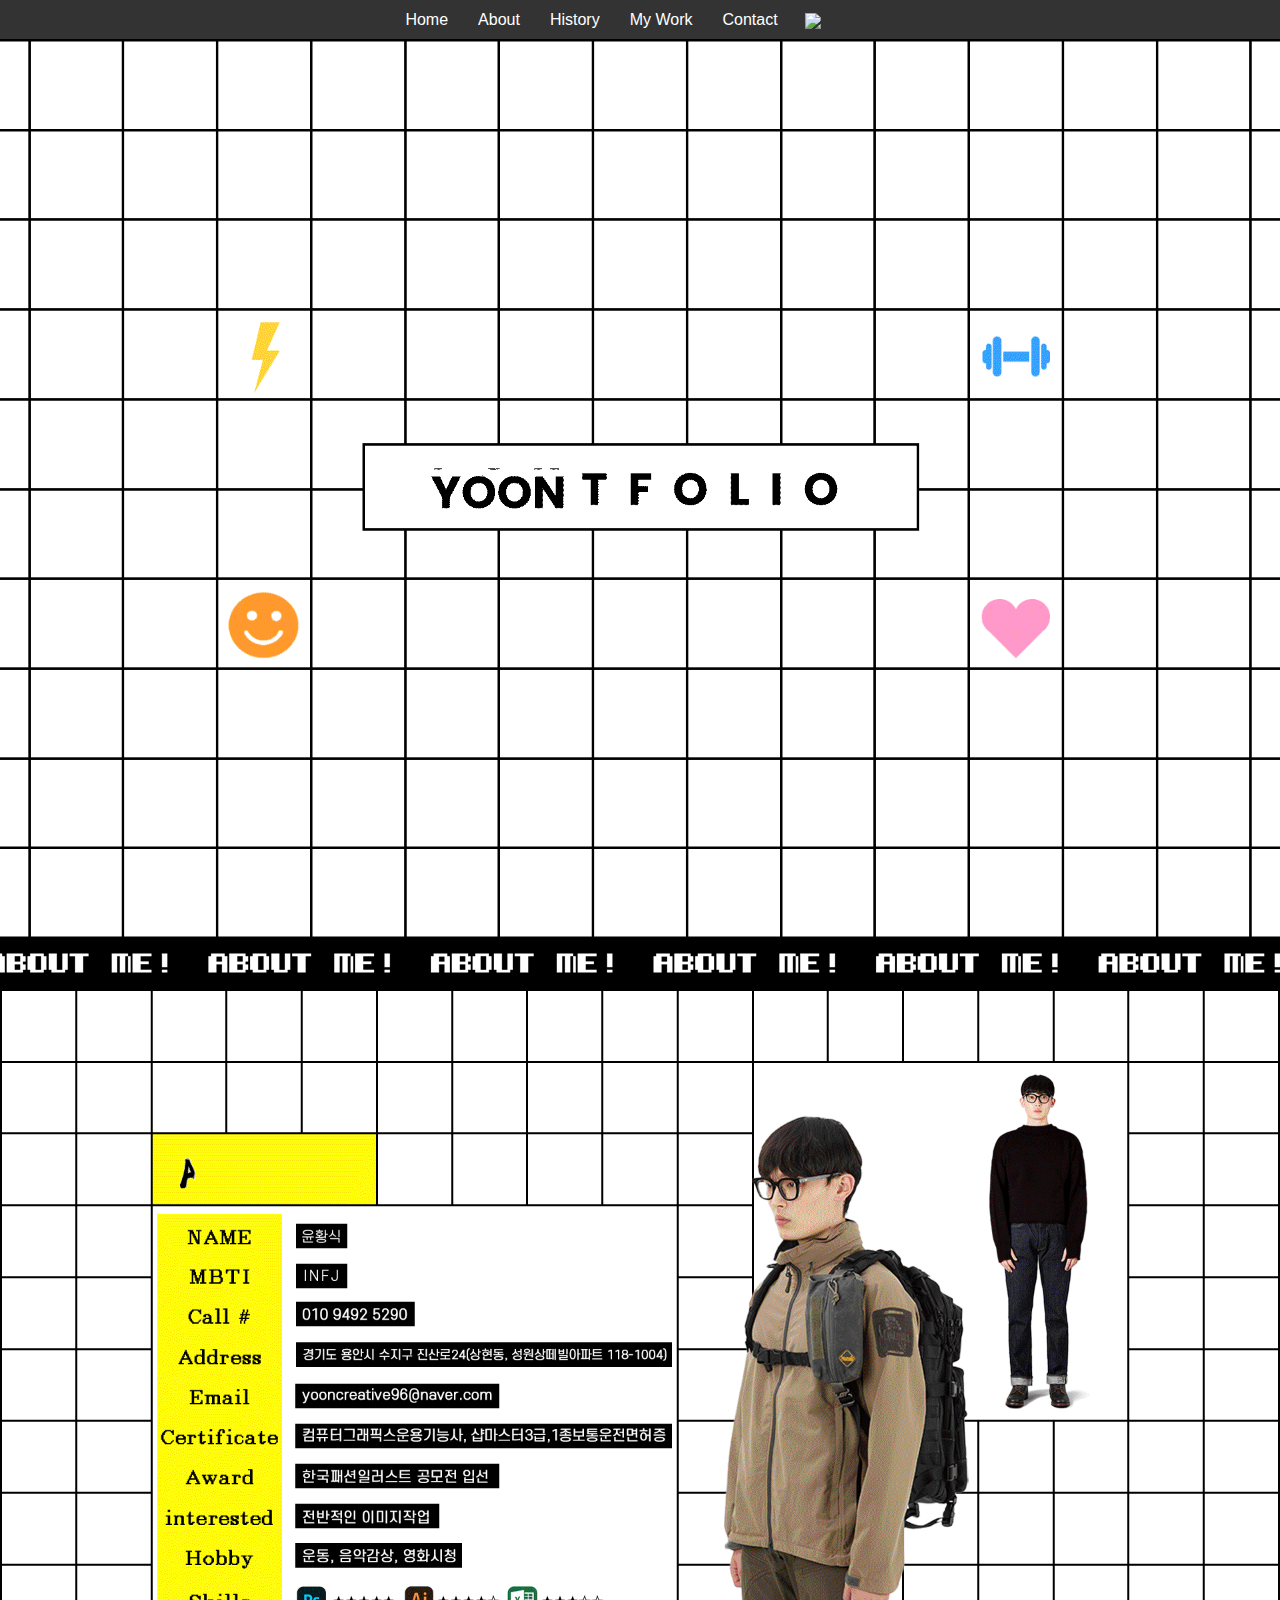
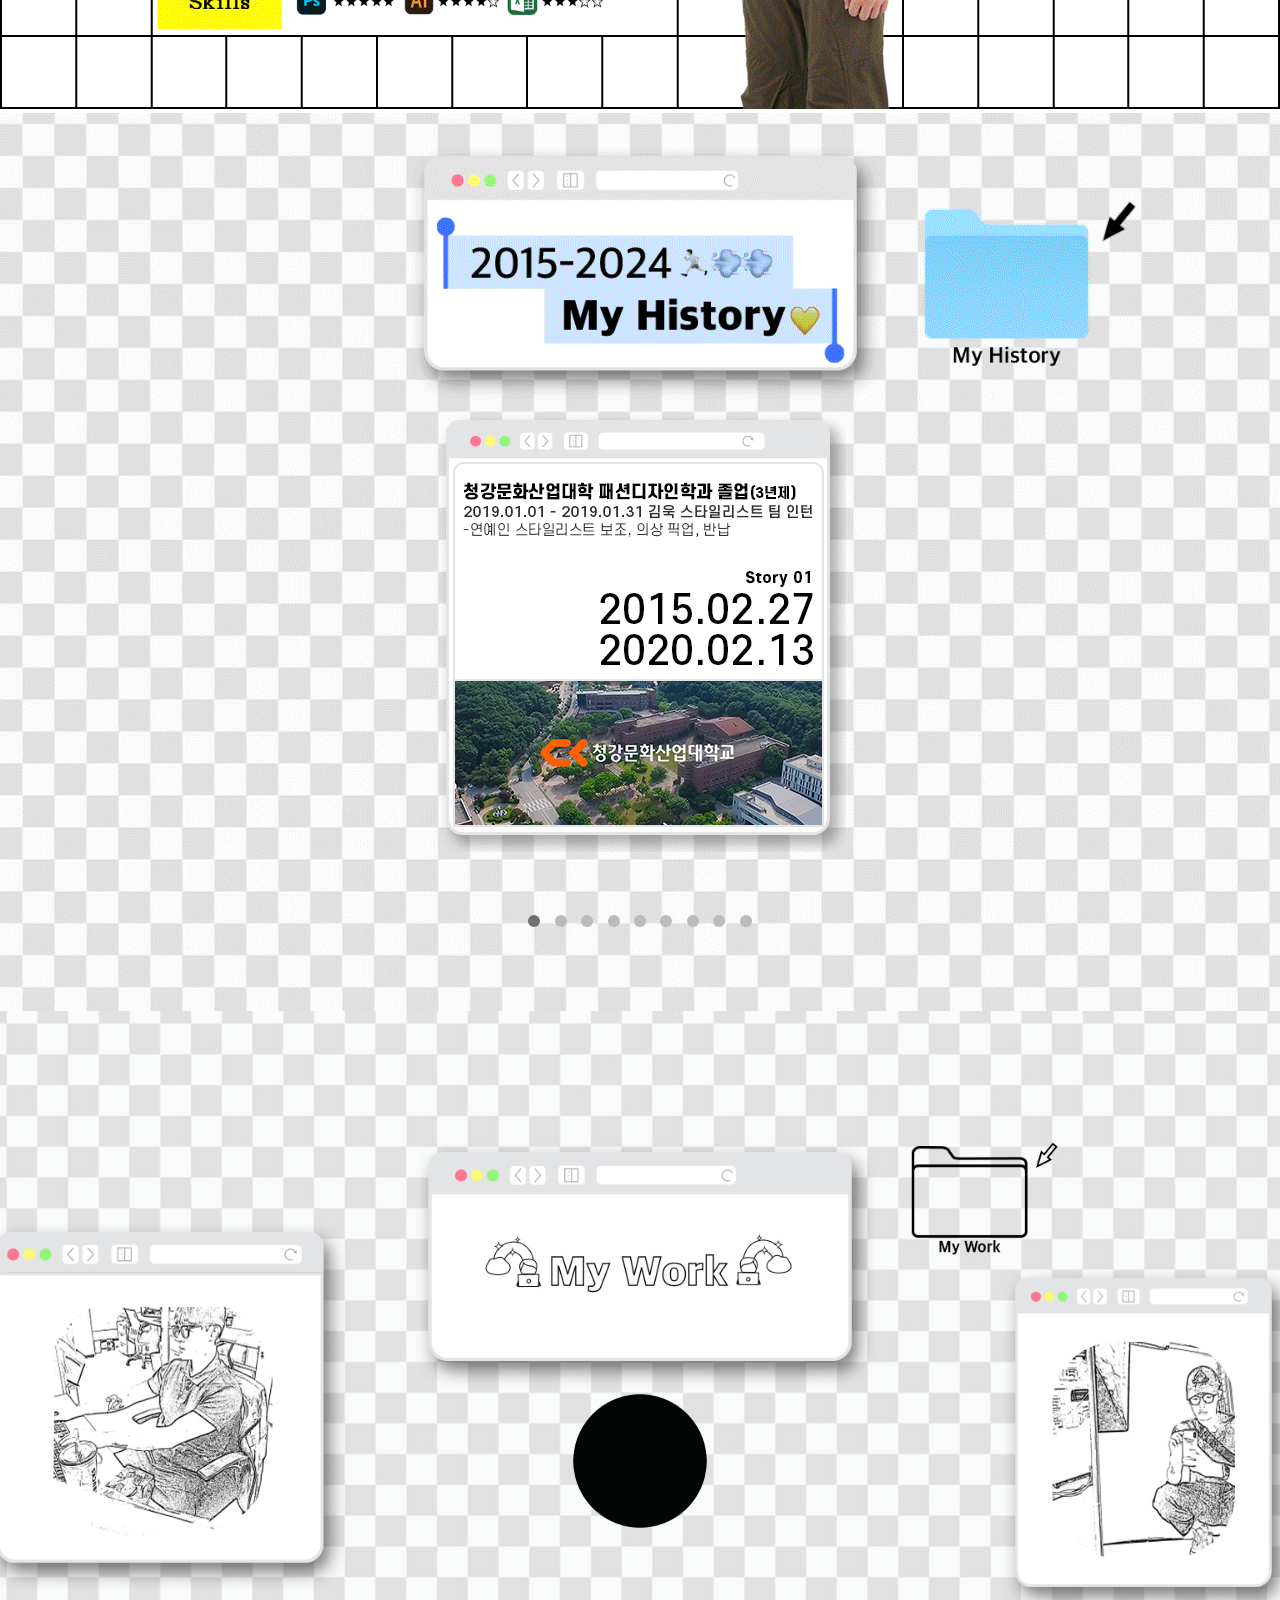
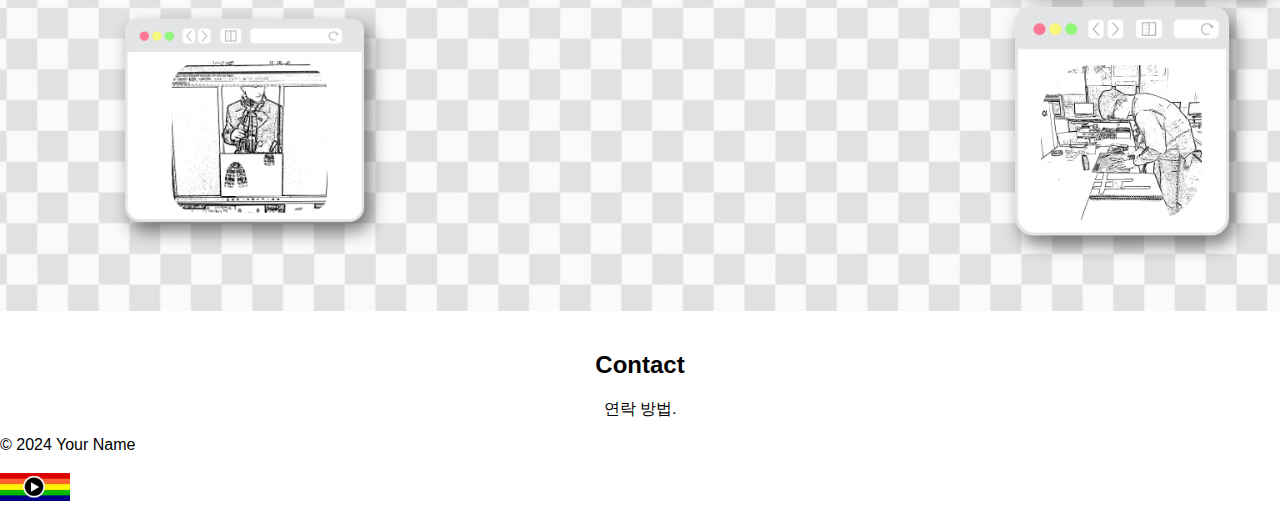
==== index.html @ ca519f47 "Update index.html" ====
<!DOCTYPE html>
<html lang="en">
<head>
    <meta charset="UTF-8">
    <meta name="viewport" content="width=device-width, initial-scale=1.0">
    <title>Responsive Portfolio</title>
    <link rel="stylesheet" href="YOON.css"> <!-- 기존 스타일 시트 연결 -->
    <link rel="stylesheet" href="https://fonts.googleapis.com/css2?family=Mouldy+Cheese&display=swap">
    <script src="https://cdnjs.cloudflare.com/ajax/libs/jquery/3.3.1/jquery.min.js"></script> <!-- jQuery 추가 -->
    <style>
        <style>
        /* 폰트 불러오기 */
        @font-face {
            font-family: 'Mouldy Cheese';
            src: url('fonts/Mouldy Cheese.ttf') format('truetype'); /* 폰트 파일 경로 */
        }
        /* 기본 스타일 */
        body {
            font-family: Arial, sans-serif;
            margin: 0;
            padding: 0;
            box-sizing: border-box;
            overflow-x: hidden; /* 수평 스크롤 숨김 */
        }

        /* 네비게이션 스타일 */
        nav {
            background-color: #333;
            padding: 10px 0;
            text-align: center;
        }

        nav ul {
            list-style: none;
            margin: 0;
            padding: 0;
            display: flex;
            justify-content: center; /* 중앙 정렬 */
            align-items: center; /* 텍스트와 이퀄라이저 수직 정렬 */
        }

        nav li {
            margin: 0 15px; /* 메뉴 항목 간 간격 */
            display: flex;
            align-items: center; /* 메뉴 항목과 이퀄라이저 수직 정렬 */
        }

        nav a {
            color: #ffffff;
            text-decoration: none;
            font-size: 16px;
            font-family: 'Mouldy Cheese', sans-serif; /* Mouldy Cheese 폰트 사용 */
        }
        /* 이퀄라이저 클래스 추가 */
        .equalizer {
            margin-left: 0; /* 이퀄라이저와 버튼의 위치 조정 */
        }

        #play-pause-button {
            width: 70px; /* 원하는 너비로 설정 */
            height: auto; /* 비율 유지 */
            margin-top: 3px; /* 아래로 내리고 싶은 만큼 조정 */
        }

        nav a {
            color: #fff;
            text-decoration: none;
            font-size: 16px;
        }

        /* 섹션 스타일 */
        section {
            padding: 0; /* 패딩을 0으로 설정하여 여백 없음 */
            text-align: center;
        }

        #home {
            position: relative;
            height: 100vh;
            display: flex;
            align-items: center;
            justify-content: center;
        }

        /* 배경 이미지 컨테이너 */
        .background-container {
            position: absolute;
            top: 0;
            left: 0;
            width: 100%;
            height: 100%;
            overflow: hidden;
        }

        .background-image {
            width: 100%;
            height: 100%;
            object-fit: cover; /* 배경 이미지를 컨테이너 전체에 맞춤 */
        }

        .foreground-gif {
            position: absolute;
            top: 50%;
            left: 50%;
            transform: translate(-50%, -50%);
            width: 1200px;
            height: auto;
        }

        /* 수평 스크롤 섹션 스타일 제거 */
        /*
        .scroll-slider {
            position: relative;
            overflow: hidden; /* 넘치는 콘텐츠 숨기기 */
            height: 100vh; /* 전체 화면 높이 */
         }

        .scroll-wrapper {
            display: flex; /* Flexbox로 슬라이드 배치 */
            height: 100%; /* 전체 높이 */
            transition: transform 0.5s ease; /* 애니메이션 효과 추가 */
        }

        .scroll-slide {
            flex: 0 0 100vw; /* 각 슬라이드가 100% 너비를 차지하도록 설정 */
            display: flex; /* Flexbox 사용 */
            justify-content: center; /* 수평 가운데 정렬 */
            align-items: center; /* 수직 가운데 정렬 */
            flex-direction: column; /* 세로 정렬 */
        }

        .item-container {
            display: flex;
            flex-direction: column; /* 세로 정렬 */
            justify-content: center; /* 수직 가운데 정렬 */
            align-items: center; /* 수평 가운데 정렬 */
            height: 100%; /* 전체 높이 */
        }

        .item-image {
            display: flex; /* Flexbox 사용 */
            justify-content: center; /* 수평 가운데 정렬 */
            align-items: center; /* 수직 가운데 정렬 */
            height: 70%; /* 이미지 높이 비율 */
        }

        .item-image img {
            max-width: 80%; /* 이미지의 최대 너비를 80%로 설정 */
            height: auto; /* 비율 유지 */
            transition: transform 0.3s; /* 이미지에 부드러운 애니메이션 추가 */
        }

        .item-image img:hover {
            transform: scale(1.05); /* 마우스 오버 시 이미지 확대 효과 */
        }

        .item-body {
            text-align: center; /* 텍스트 중앙 정렬 */
            height: 30%; /* 텍스트 높이 비율 */
        }
        */
    </style>
</head>
<body>

    <!-- 내비게이션과 이퀄라이저 추가 -->
    <nav>
        <ul>
            <li><a href="#home">Home</a></li>
            <li><a href="#about">About</a></li>
            <li><a href="#history">History</a></li>
            <li><a href="#My-Work">My Work</a></li>
            <li><a href="#contact">Contact</a></li>
            <li class="equalizer">
                <canvas id="audio-visualizer" width="2" height="5"></canvas>
                <img id="play-pause-button" src="music/_Kanye_West_Ty_Dolla_ign_Ft_Chicago_West_North_West_-_BOMB.mp3" style="cursor: pointer; margin-left: 10px;">
            </li>
        </ul>
    </nav>

    <!-- 배경 음악 추가 -->
    <audio id="background-music" src="music/_Kanye_West_Ty_Dolla_ign_Ft_Chicago_West_North_West_-_BOMB.mp3" loop></audio>

    <section id="home">
        <div class="background-container">
            <img class="background-image" src="image/gif백그라운드1.gif">
            <img class="foreground-gif" src="image/main.gif">
        </div>
    </section>
    
    <section id="about">   
        <div class="about-container">
            <div class="about-font">
                <img src="image/about_linefont.png">
                <img src="image/about_linefont.png">
            </div>
        </div>
        <div style="position: relative; width: 100%; height: auto;">
            <img src="image/about.gif" class="about-gif" style="width: 100%; height: auto; object-fit: cover;">
            <img src="image/aboutmotion.gif" class="motion-gif" style="position: absolute; top: auto; left: 0; width: 100%; height: auto; object-fit: cover;">
        </div>
    </section>
    <section id="history">
        <div class="history-container">
            <div class="history-background">
                <img src="image/historyall.gif" alt="히스토리 배경 이미지" />
            </div>
            <div class="scroll-wrapper">
                <div class="scroll-slide">
                    <img src="image/히스토리창편집_1.png" alt="슬라이드 1 이미지" />
                    
                </div>
                <div class="scroll-slide">
                    <img src="image/히스토리창편집_2.png" alt="슬라이드 2 이미지" />
                    
                </div>
                <div class="scroll-slide">
                    <img src="image/히스토리창편집_3.png" alt="슬라이드 3 이미지" />
                   
                </div>
                <div class="scroll-slide">
                    <img src="image/히스토리창편집_4.png" alt="슬라이드 4 이미지" />
                    
                </div>
                <div class="scroll-slide">
                    <img src="image/히스토리창편집_5.png" alt="슬라이드 5 이미지" />
                    
                </div>
                <div class="scroll-slide">
                    <img src="image/히스토리창편집_6.png" alt="슬라이드 6 이미지" />
                    
                </div>
                <div class="scroll-slide">
                    <img src="image/히스토리창편집_7.png" alt="슬라이드 7 이미지" />
                    </div>
                <div class="scroll-slide">
                    <img src="image/히스토리창편집_8.png" alt="슬라이드 8 이미지" />
                </div>
                <div class="scroll-slide">
                    <img src="image/히스토리창편집_9.gif" alt="슬라이드 9 이미지" />
                </div>
            </div>
            
    
    </section>
    <section id="pagination"></section>
            <div class="pagination">
                <span class="dot"></span>
                <span class="dot"></span>
                <span class="dot"></span>
                <span class="dot"></span>
                <span class="dot"></span>
                <span class="dot"></span>
                <span class="dot"></span>
                <span class="dot"></span>
                <span class="dot"></span>
            </div>
        </div>
        <p>
            
        </p>
    <section id="My-Work">
    <div class="main-image" id="mainImage" style="position: relative;">
        <!-- 첫 번째 이미지 배경 -->
        <div class="main-background" id="backgroundOne" style="position: absolute; top: 0; left: 0; right: 0; bottom: 0; z-index: -1; background-image: url('image/My-Work버튼-뒷배경_바뀌기전.jpg'); background-size: cover; background-position: center; opacity: 1;"></div>

        <!-- 두 번째 이미지 배경, 처음에는 숨김 -->
        <div class="main-background" id="backgroundTwo" style="position: absolute; top: 0; left: 0; right: 0; bottom: 0; z-index: -2; background-image: url('image/My-Work버튼-뒷배경_바뀐후.jpg'); background-size: cover; background-position: center; opacity: 0;"></div>

        <!-- 첫 번째 버튼 -->
        <img src="image/MyWorkBT.png" alt="Main Image" id="main-image" style="cursor: pointer; width: 100%; height: auto;">

        <!-- 두 번째 버튼, 처음에는 숨김 -->
        <img src="image/MyWork2BT.png" alt="Main Image 2" id="main-image-2" style="cursor: pointer; width: 100%; height: auto; display: none;">
    </div>    
</section>

        
        <div class="my-work-container" style="display: none;">  <!-- 처음에는 숨김 -->
            <div class="my-work-background" style="position: absolute; top: 0; left: 0; right: 0; bottom: 0; z-index: -1; background-image: url('image/My-Work버튼-뒷배경2.jpg"); background-size: cover; background-position: center;"></div>
            <h2 style="text-align: center;"><!-- My Work 제목을 중앙 정렬 -->
            <div class="my-work-item"><img src="image/6.PNG" alt="Portfolio Image 1"></div>
            <div class="my-work-item"><img src="image/6.PNG" alt="Portfolio Image 2"></div>
            <div class="my-work-item"><img src="image/6.PNG" alt="Portfolio Image 3"></div>
            <div class="my-work-item"><img src="image/이집트작업.jpg" alt="Portfolio Image 4"></div>
            <div class="my-work-item"><img src="image/6.PNG" alt="Portfolio Image 5"></div>
            <div class="my-work-item"><img src="image/6.PNG" alt="Portfolio Image 6"></div>
            <div class="my-work-item"><img src="image/이집트작업.jpg" alt="Portfolio Image 7"></div>
            <div class="my-work-item"><img src="image/이집트작업.jpg" alt="Portfolio Image 8"></div>
            <div class="my-work-item"><img src="image/이집트작업.jpg" alt="Portfolio Image 9"></div>
            <div class="my-work-item"><img src="iimage/이집트작업.jpg" alt="Portfolio Image 10"></div>
          </div>
    </section>
    <div class="overlay">
        <img src="" alt="확대된 이미지">
    </div>

    <script src="YOON.js"></script> <!-- 추가된 JS 파일 -->
    <script src="equalizer.js"></script> <!-- 추가된 JS 파일 -->
    <script src="overlay.js"></script> <!-- 확대 효과를 위한 추가된 JS 파일 -->

</body>
    <section id="contact">
        <h2>Contact</h2>
        <p>연락 방법.</p>
    </section>
    
    <footer>
        <p>&copy; 2024 Your Name</p>
    </footer>

    <script src="YOON.js"></script> <!-- 추가된 JS 파일 -->
    <script src="equalizer.js"></script> <!-- 추가된 JS 파일 -->

   <audio id="background-music" src="music/_Kanye_West_Ty_Dolla_ign_Ft_Chicago_West_North_West_-_BOMB.mp3"></audio>
<img id="play-pause-button" src="image/play_image.jpg" alt="Play/Pause Button" style="cursor: pointer;">

<script>
    const audio = document.getElementById('background-music');
    const playPauseButton = document.getElementById('play-pause-button');

    playPauseButton.addEventListener('click', function() {
        if (audio.paused) {
            audio.play();
            playPauseButton.src = 'image/pause_image.jpg'; // 일시정지 이미지로 변경
        } else {
            audio.pause();
            playPauseButton.src = 'image/play_image.jpg'; // 재생 이미지로 변경
        }
    });
</script>
---- YOON.css ----
/* 기본 스타일 */
body {
    font-family: Arial, sans-serif;
    margin: 0;
    padding: 0;
    box-sizing: border-box;
    overflow-x: hidden; /* 수평 스크롤 숨김 */
}

/* 네비게이션 스타일 */
nav {
    background-color: #333;
    padding: 10px 0;
    text-align: center;
}

nav ul {
    list-style: none;
    margin: 0;
    padding: 0;
    display: flex;
    justify-content: center; /* 중앙 정렬 */
    align-items: center; /* 텍스트와 이퀄라이저 수직 정렬 */
}

nav li {
    margin: 0 15px; /* 메뉴 항목 간 간격 */
    display: flex;
    align-items: center; /* 메뉴 항목과 이퀄라이저 수직 정렬 */
}

/* 이퀄라이저 클래스 추가 */
.equalizer {
    margin-left: 0; /* 이퀄라이저와 버튼의 위치 조정 */
}

.equalizer:hover #play-pause-button {
    content: url('image/pause_image.jpg'); /* 마우스 오버 시 pause_image.jpg로 변경 */
}

#play-pause-button {
    width: 70px; /* 원하는 너비로 설정 */
    height: auto; /* 비율 유지 */
    margin-top: 3px; /* 아래로 내리고 싶은 만큼 조정 */
}

nav a {
    color: #fff;
    text-decoration: none;
    font-size: 16px;
}

/* 네비게이션 링크에 호버 효과 추가 */
nav a:hover {
    text-decoration: underline;
}

/* 섹션 스타일 */
section {
    padding: 0; /* 패딩을 0으로 설정하여 여백 없음 */
    text-align: center;
}

#home {
    position: relative;
    height: 100vh;
    display: flex;
    align-items: center;
    justify-content: center;
}

/* 배경 이미지 컨테이너 */
.background-container {
    position: absolute;
    top: 0;
    left: 0;
    width: 100%;
    height: 100%;
    overflow: hidden;
}

.background-image {
    width: 100%;
    height: 100%;
    object-fit: cover; /* 배경 이미지를 컨테이너 전체에 맞춤 */
}

.foreground-gif {
    position: absolute;
    top: 50%;
    left: 50%;
    transform: translate(-50%, -50%);
    width: 1200px;
    height: auto;
}

/* 어바웃 모션 */
.about-container {
    position: relative;
    width: 102%;
    height: 50px;
    background-image: url('image/about_line.jpg');
    background-size: cover;
    background-position: center;
    overflow: hidden;
    margin-left: -1%;
    margin-right:-1%;
}

#about {
    padding: 0px 0px 0px;
}

.about-font {
    position: absolute;
    top: 10%;
    left: 0;
    display: flex;
    animation: moveLeft 100s linear infinite;
    opacity: 1;
    visibility: visible;
}

@keyframes moveLeft {
    0% {
        transform: translateX(-100%);
    }
    100% {
        transform: translateX(100%);
    }
}

/* 히스토리 섹션 스타일 */
#history {
    padding: 0px 0; /* 여백 추가 */
    text-align: center; /* 텍스트 중앙 정렬 */
}

/* 히스토리 섹션의 배경 이미지 스타일 */
.history-container {
    position: relative;
    overflow: hidden; /* 자식 요소가 컨테이너를 넘지 않도록 설정 */
}

.history-background {
    position: absolute;
    top: 0%;
    left: 0;
    width: 100%;
    height: 104%;
    z-index: -1; /* 배경을 가장 아래로 설정 */
}

.history-background img {
    width: 100%;
    height: 100%;
    object-fit: cover; /* 이미지 비율 유지 */
}

.scroll-wrapper {
    position: relative; /* 스크롤 슬라이드가 배경 위에 위치하도록 설정 */
    z-index: 1; /* 스크롤 슬라이드를 위로 올리기 위해 z-index 설정 */
    display: flex; /* Flexbox로 슬라이드 배치 */
    height: 100vh; /* 전체 화면 높이 */
    width: 900%; /* 7개의 슬라이드를 포함할 만큼의 너비 설정 */
    transition: transform 0.5s ease; /* 슬라이드 이동 애니메이션 */
    overflow: hidden; /* 넘치는 콘텐츠 숨기기 */
}

.scroll-slide {
    flex: 0 0 100vw; /* 각 슬라이드가 100% 너비를 차지하도록 설정 */
    display: flex; /* Flexbox 사용 */
    justify-content: center; /* 수평 가운데 정렬 */
    align-items: center; /* 수직 가운데 정렬 */
    flex-direction: column; /* 세로 정렬 */
    padding-top: 130px; /* 슬라이드의 위쪽에 패딩 추가 */
}

/* 페이지네이션 스타일 */
.pagination {
    margin-top: -100px; /* 여백 추가 */
    text-align: center;
}

.dot {
    height: 12px; /* 점의 높이 */
    width: 12px; /* 점의 너비 */
    margin: 0 5px; /* 점 간의 간격 */
    background-color: #bbb; /* 기본 색상 */
    border-radius: 50%; /* 둥글게 만들기 */
    display: inline-block; /* 인라인 블록으로 표시 */
    transition: background-color 0.6s ease; /* 색상 전환 효과 */
}

.dot.active {
    background-color: #717171; /* 활성화된 점의 색상 */
}

#portfolio {
    margin-top: 100px; /* 필요한 여백 값으로 설정 */
}

#contact {
    margin-top: 40px; /* 필요한 여백 값으로 설정 */
}

/* Masonry 스타일 */
.my-work-container {
    column-count: 4; /* 열 개수 */
    column-gap: 10px; /* 열 사이의 간격 */
    padding: 20px;
    opacity: 0; /* 처음에는 숨김 */
    transition: opacity 0.5s ease; /* 부드러운 전환 효과 */
}

.my-work-container.show {
    opacity: 1; /* 보일 때 */
}

.my-work-item {
    display: inline-block;
    width: 100%; /* 각 아이템의 폭 */
    margin-bottom: 10px;
    cursor: pointer;
}

.my-work-item img {
    width: 100%;
    height: auto;
    transition: transform 0.3s ease;
}

.my-work-item:hover {
    transform: scale(1.05); /* 마우스 오버 시 이미지 확대 */
}

/* 오버레이 스타일 */
.overlay {
    display: none; /* 기본적으로 숨김 */
    position: fixed;
    top: 0;
    left: 0;
    width: 100%;
    height: 100%;
    background-color: rgba(0, 0, 0, 0.8); /* 검정 블러 효과 */
    justify-content: center;
    align-items: center;
    z-index: 1000;
}

.overlay img {
    max-width: 90%;
    max-height: 90%;
    box-shadow: 0 4px 8px rgba(0, 0, 0, 0.2);
}

/* 클릭할 메인 이미지 스타일 추가 */
#mainImage {
    position: relative; /* 부모 요소를 상대적으로 위치 */
    width: 100vw; /* 전체 화면 너비 */
    height: 100vh; /* 전체 화면 높이 */
    overflow: hidden; /* 내용이 넘치지 않도록 숨김 */
}

.main-image img {
    position: absolute; /* 절대 위치 */
    top: 50%; /* 세로 중앙 정렬 */
    left: 50%; /* 가로 중앙 정렬 */
    width: 100%; /* 이미지 너비 100% */
    height: auto; /* 이미지 비율 유지 */
    transform: translate(-50%, -50%); /* 이미지 중앙 정렬 */
    object-fit: cover; /* 비율 유지하며 채우기 */
}

.my-work-container {
    text-align: center; /* My Work 섹션의 내용을 중앙 정렬 */
    margin-top: 70px; /* 위쪽 여백을 추가하여 아래로 이동 */
}

.my-work-item {
    margin: 10px; /* 각 포트폴리오 이미지 사이의 여백 */
}

.main-image {
    position: relative;
    width: 100%;
    height: 60vh; /* 원하는 높이 설정 */
}

.main-background {
    position: absolute;
    top: 0;
    left: 0;
    right: 0;
    bottom: 0;
    z-index: -1; 
    background-image: url('image/My-Work버튼-뒷배경_바뀌기전.jpg'); /* 배경 이미지 */
    background-size: cover; /* 배경 이미지가 비율에 맞게 확대 */
    background-position: center; /* 배경 이미지 중앙 정렬 */
    transition: opacity 0.3s ease-in-out; /* 부드러운 전환 */
}

.main-background#backgroundTwo {
    opacity: 0; /* 처음에는 숨김 */
    transition: opacity 0.3s ease-in-out; /* 부드러운 전환 */
}

#My-Work {
    margin-top:80px; /* 원하는 만큼의 여백을 추가, 필요 시 조정 */
}

/* 배경 높이 조정: 히스토리 섹션을 가리지 않도록 설정 */
#backgroundOne {
    height: vh; /* 높이를 적절히 조정 */
}

#backgroundTwo {
    height: vh; /* 두 번째 배경의 높이도 일치시킴 */
}
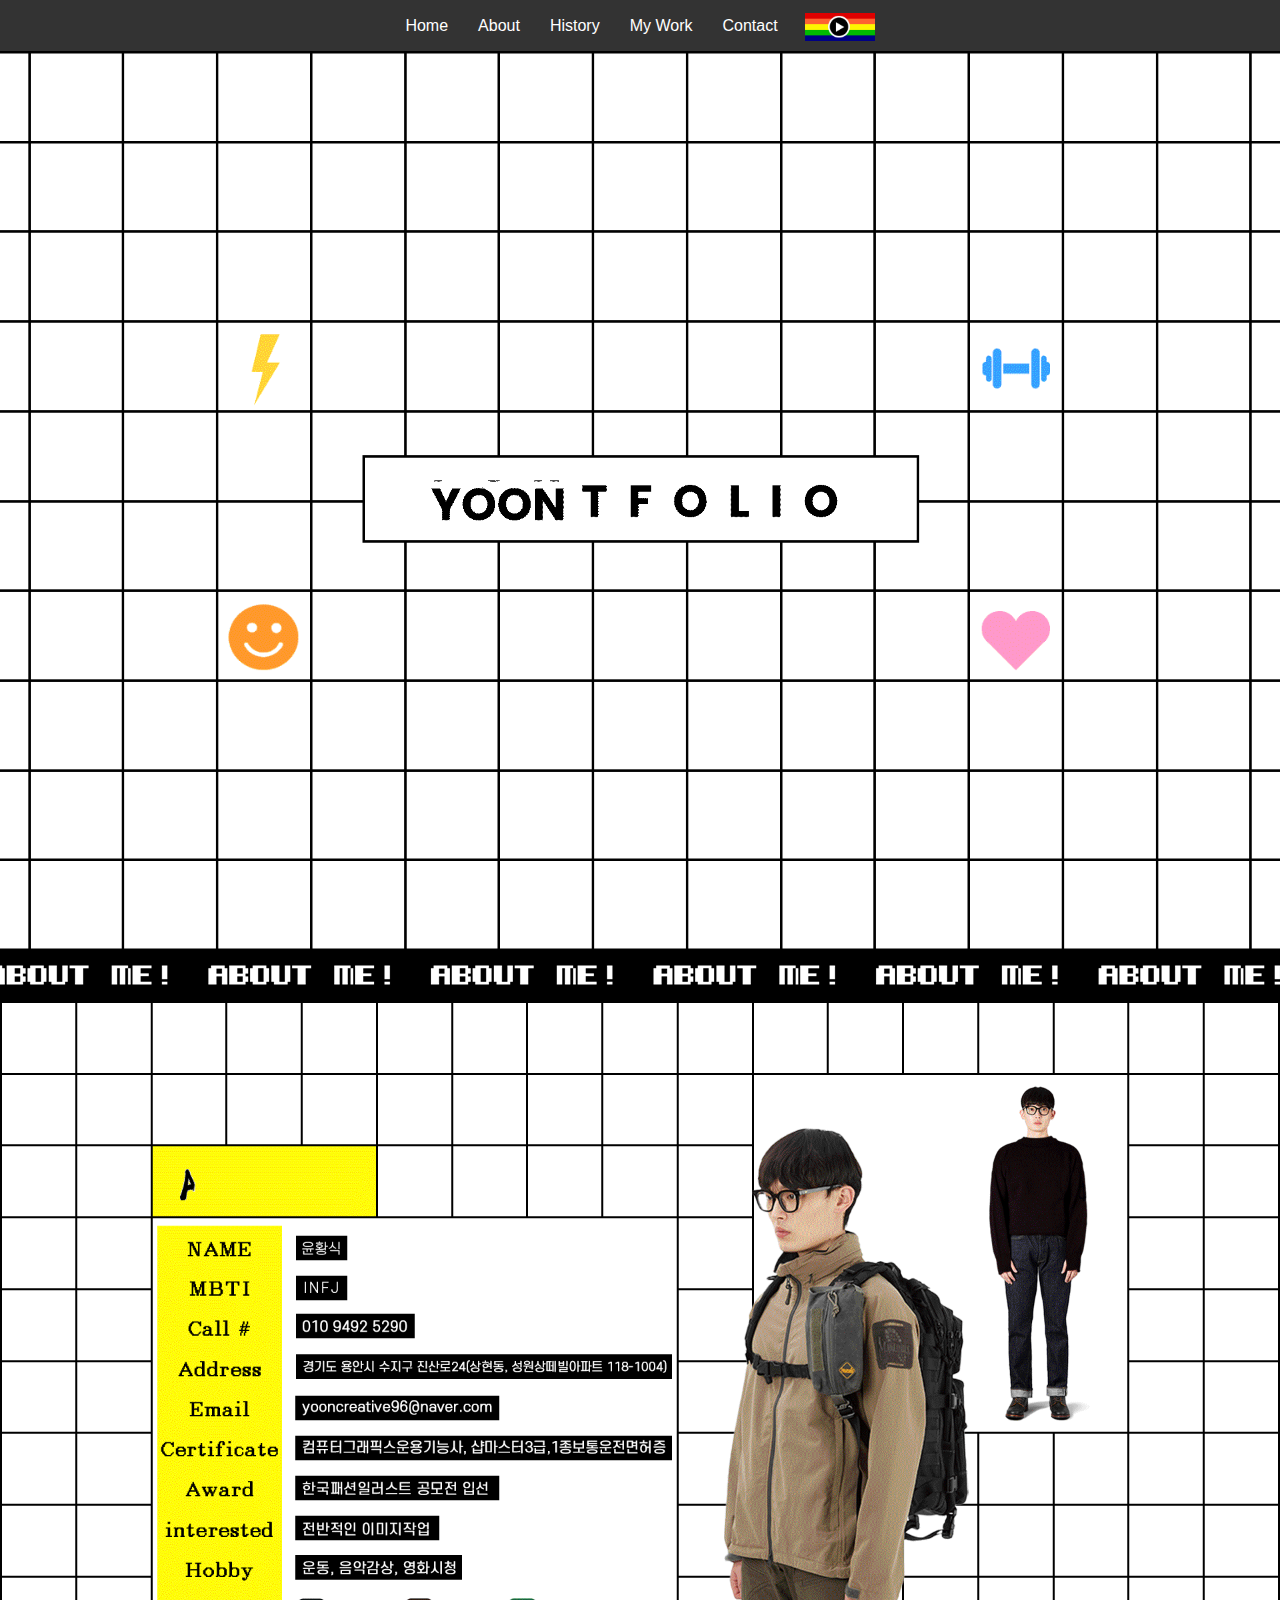
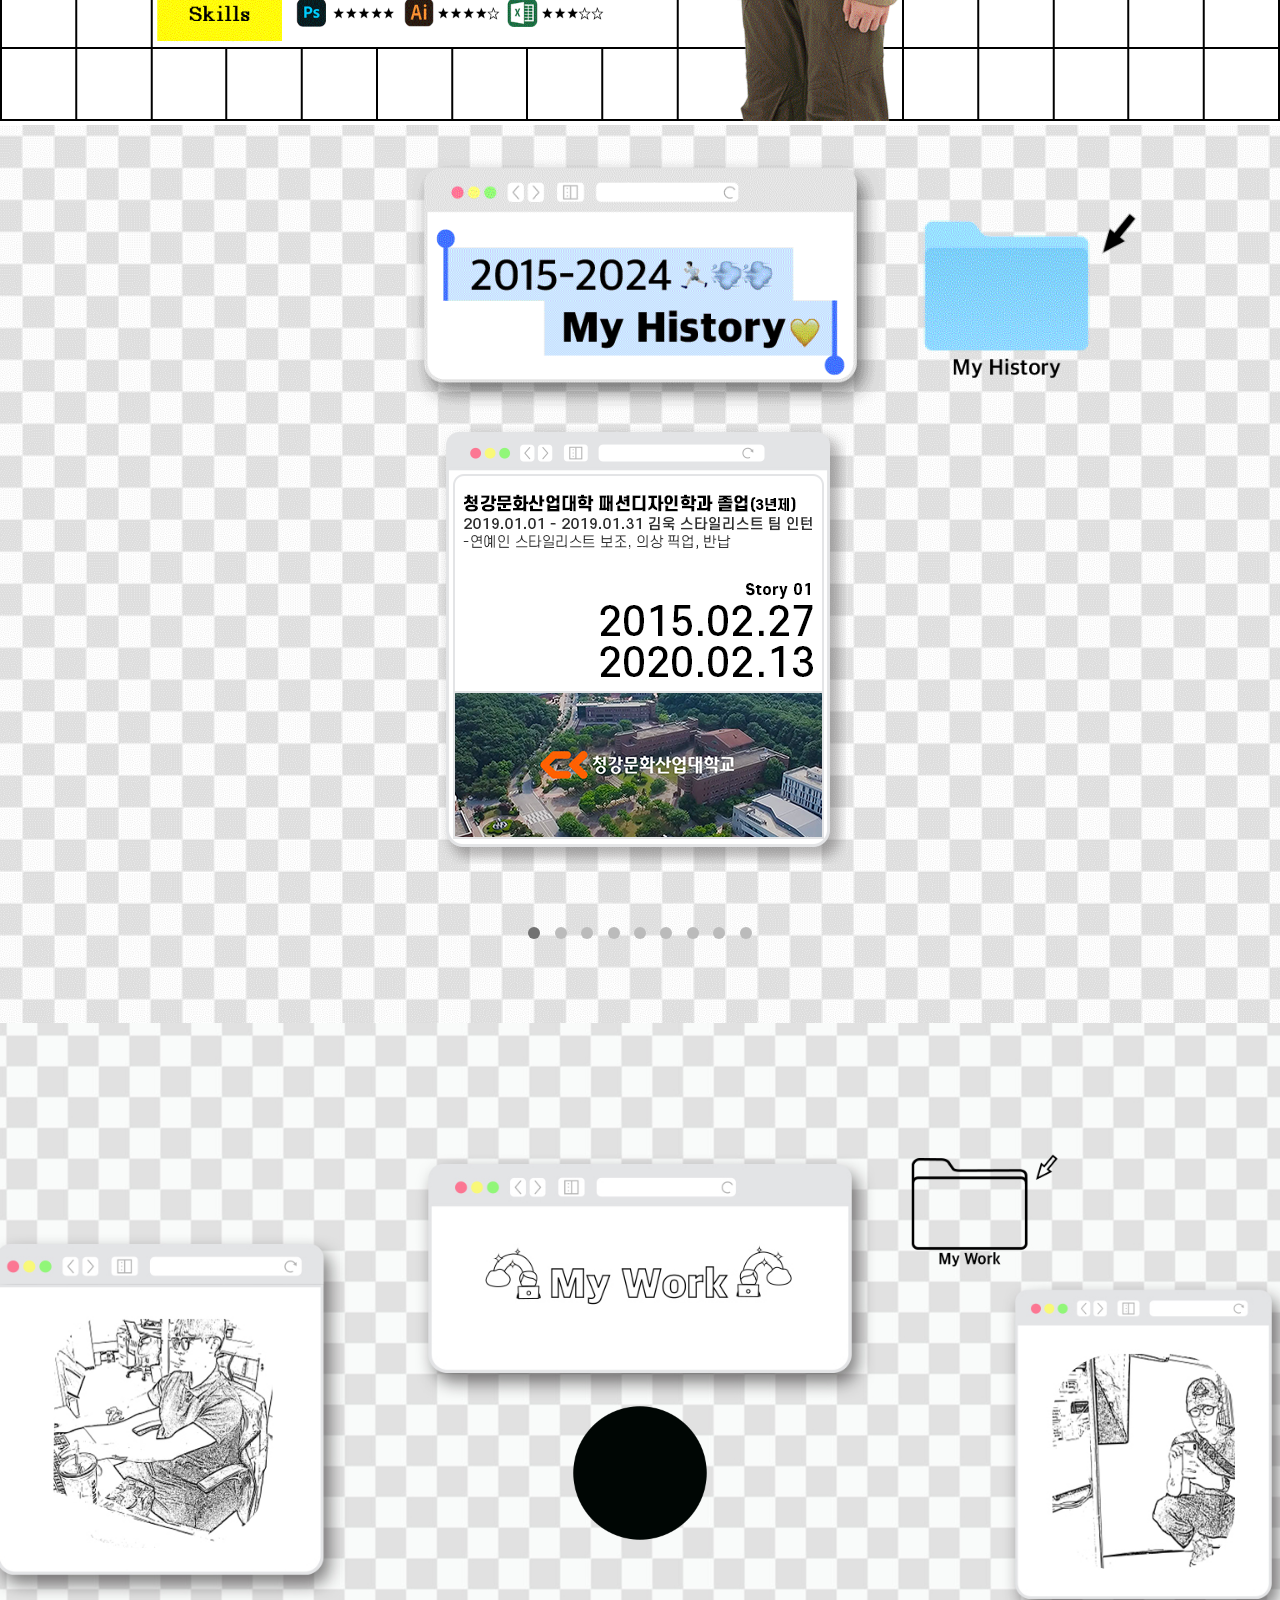
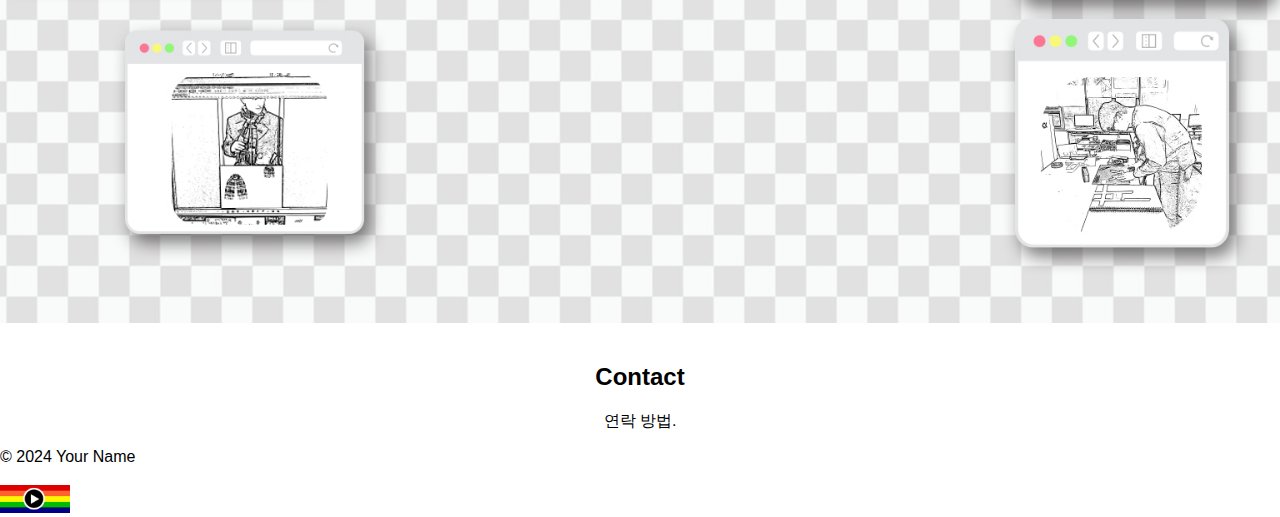
==== commit 08401697: "Update index.html" ====
--- a/index.html
+++ b/index.html
@@ -173,7 +173,7 @@
             <li><a href="#contact">Contact</a></li>
             <li class="equalizer">
                 <canvas id="audio-visualizer" width="2" height="5"></canvas>
-                <img id="play-pause-button" src="music/_Kanye_West_Ty_Dolla_ign_Ft_Chicago_West_North_West_-_BOMB.mp3" style="cursor: pointer; margin-left: 10px;">
+                <img id="play-pause-button" src="image/play_image.jpg" style="cursor: pointer; margin-left: 10px;">
             </li>
         </ul>
     </nav>
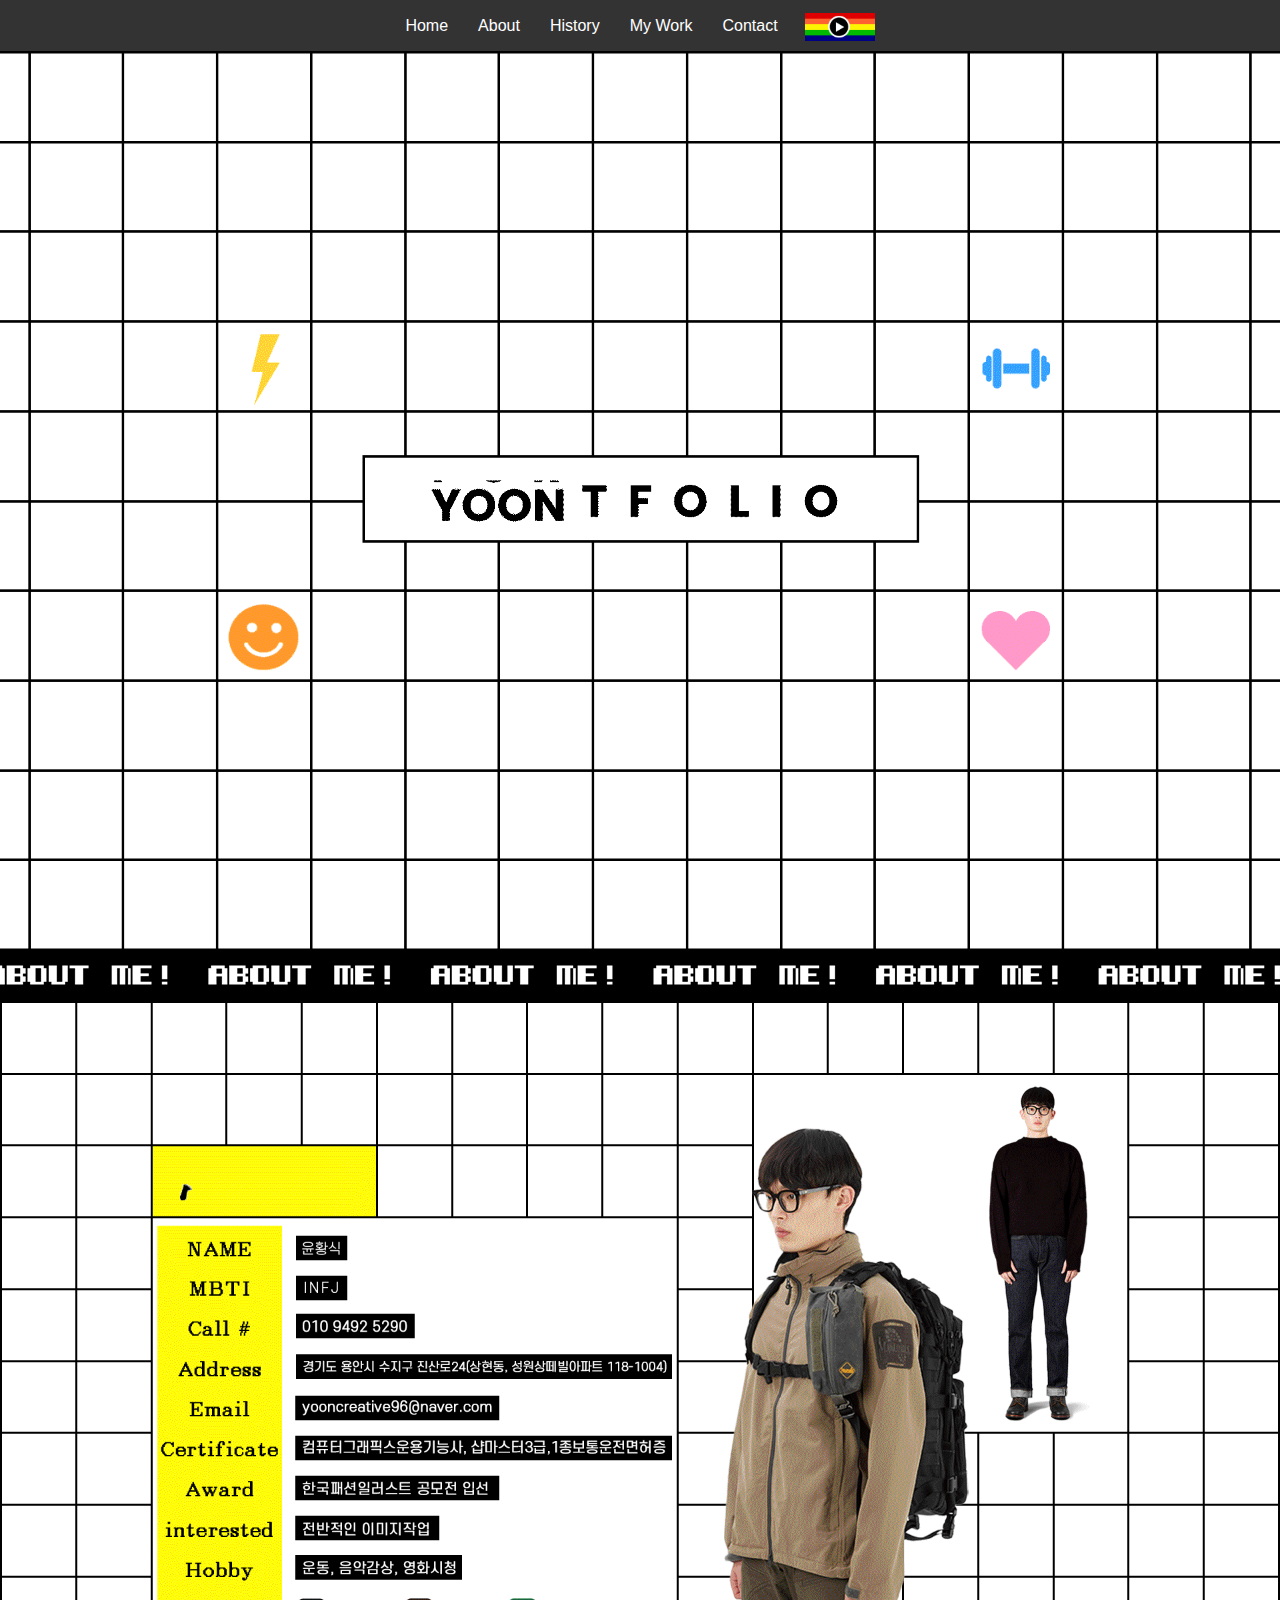
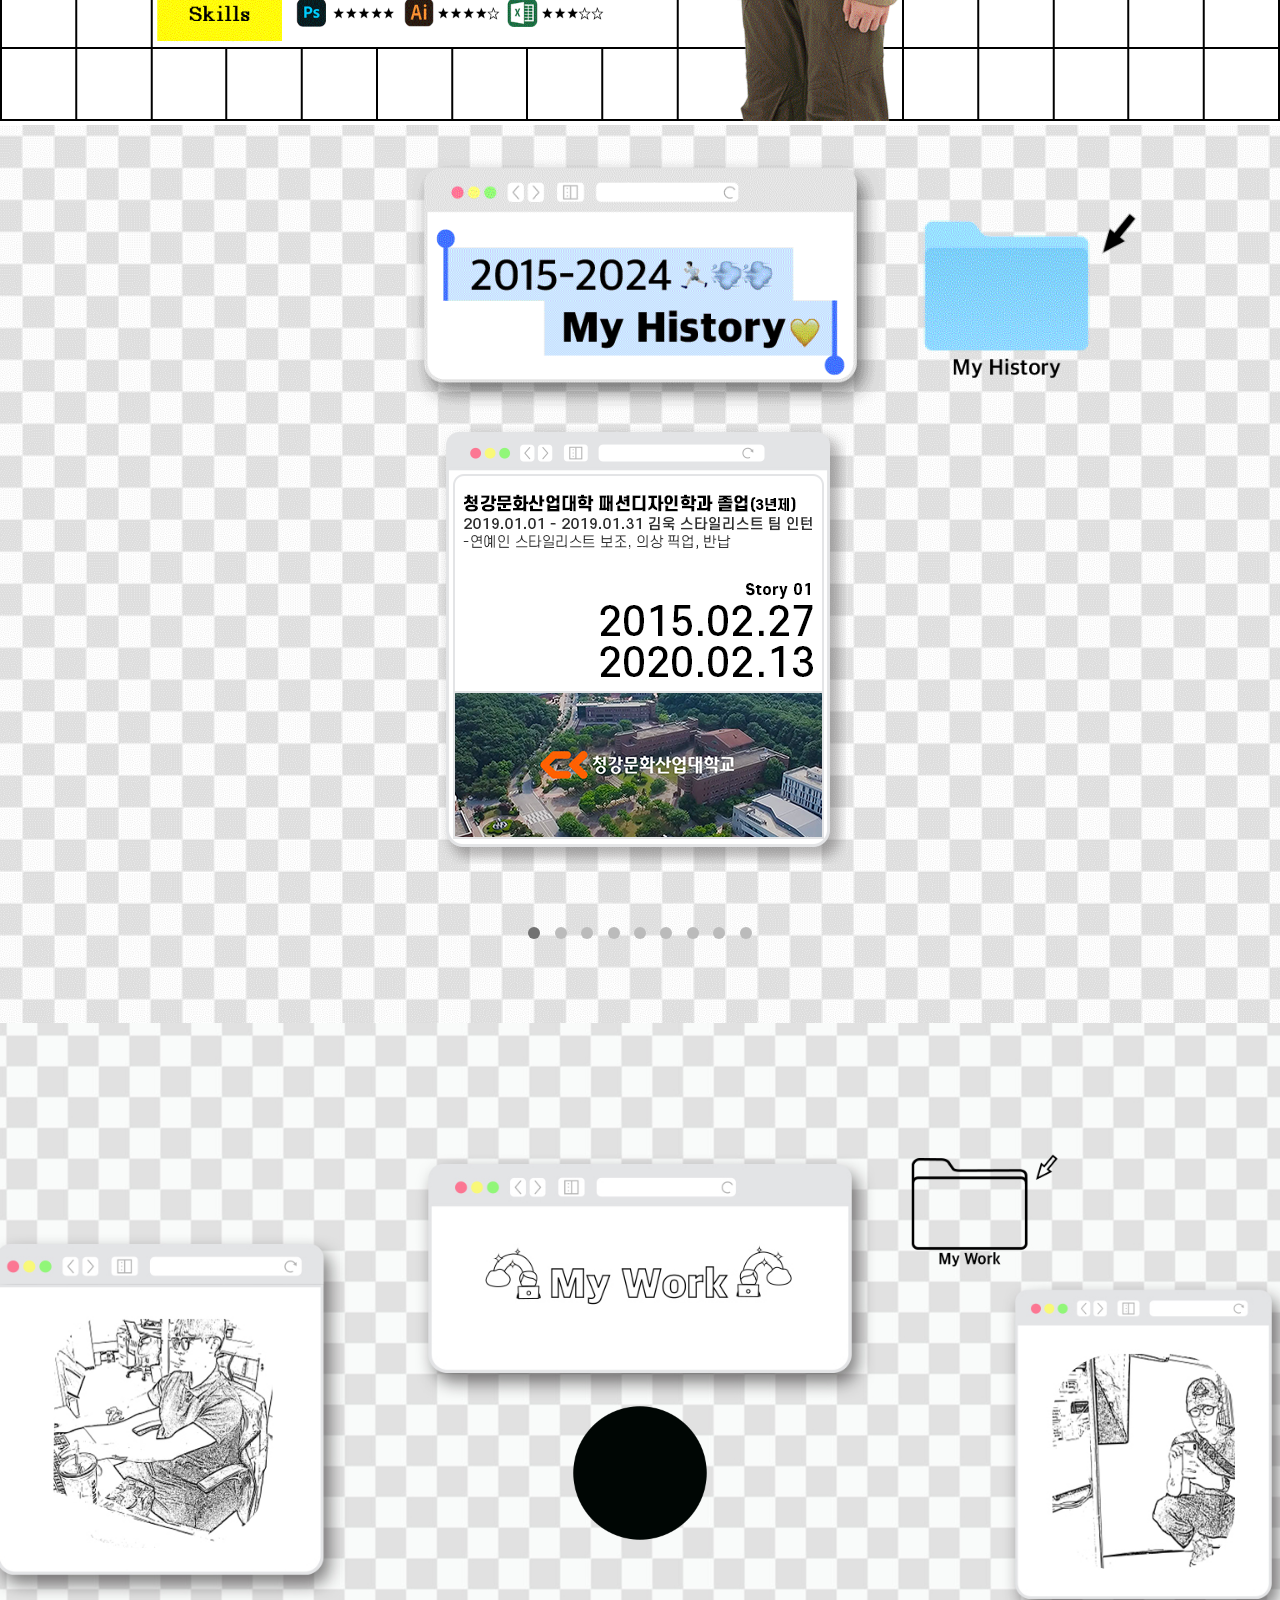
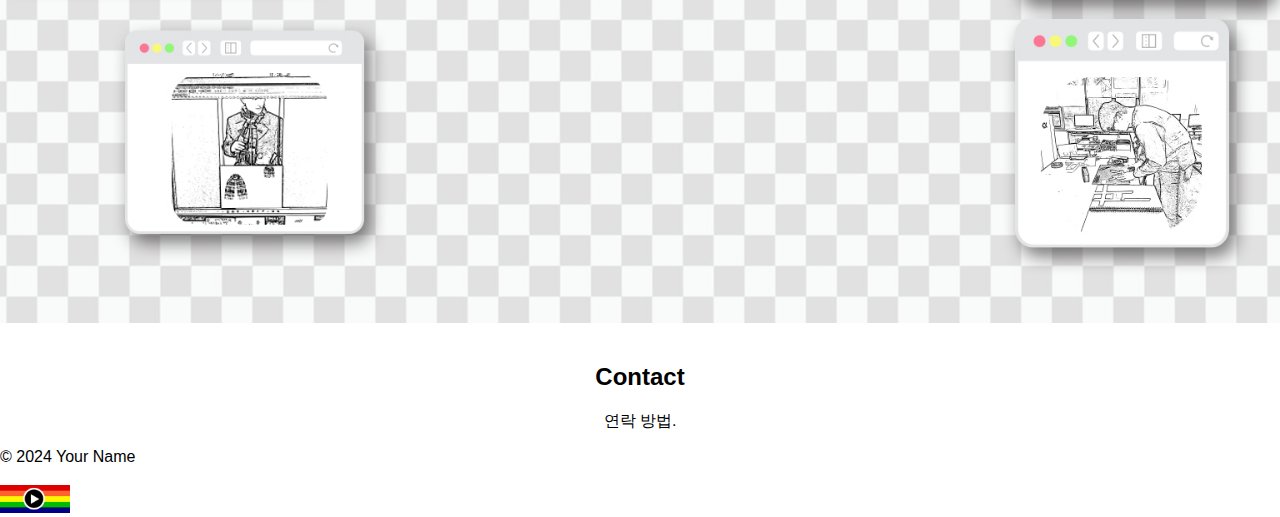
==== commit aca8e759: "Update index.html" ====
--- a/index.html
+++ b/index.html
@@ -179,7 +179,7 @@
     </nav>
 
     <!-- 배경 음악 추가 -->
-    <audio id="background-music" src="music/_Kanye_West_Ty_Dolla_ign_Ft_Chicago_West_North_West_-_BOMB.mp3" loop></audio>
+    <audio id="background-music" src="music/SomethingAboutUs-DaftPunk.mp3" loop></audio>
 
     <section id="home">
         <div class="background-container">
@@ -312,7 +312,7 @@
     <script src="YOON.js"></script> <!-- 추가된 JS 파일 -->
     <script src="equalizer.js"></script> <!-- 추가된 JS 파일 -->
 
-   <audio id="background-music" src="music/_Kanye_West_Ty_Dolla_ign_Ft_Chicago_West_North_West_-_BOMB.mp3"></audio>
+   <audio id="background-music" src="music/SomethingAboutUs-DaftPunk.mp3"></audio>
 <img id="play-pause-button" src="image/play_image.jpg" alt="Play/Pause Button" style="cursor: pointer;">
 
 <script>
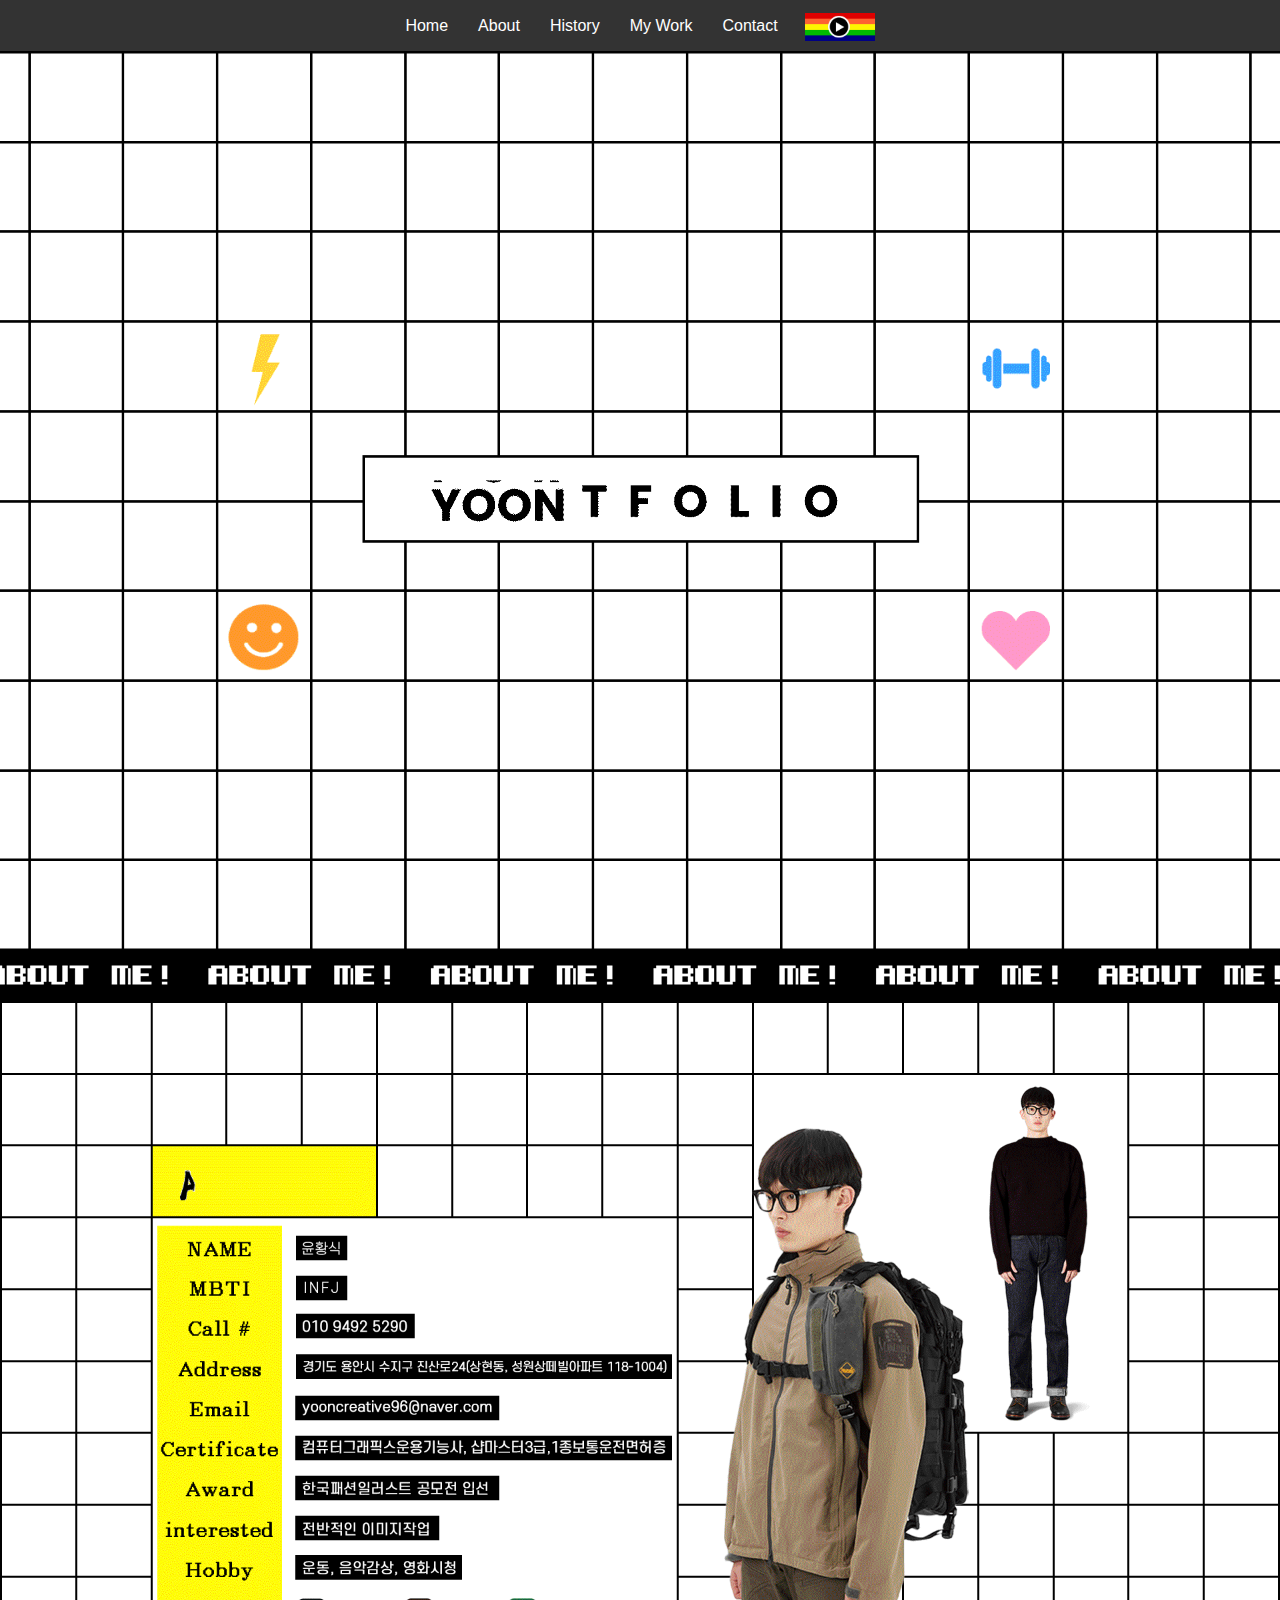
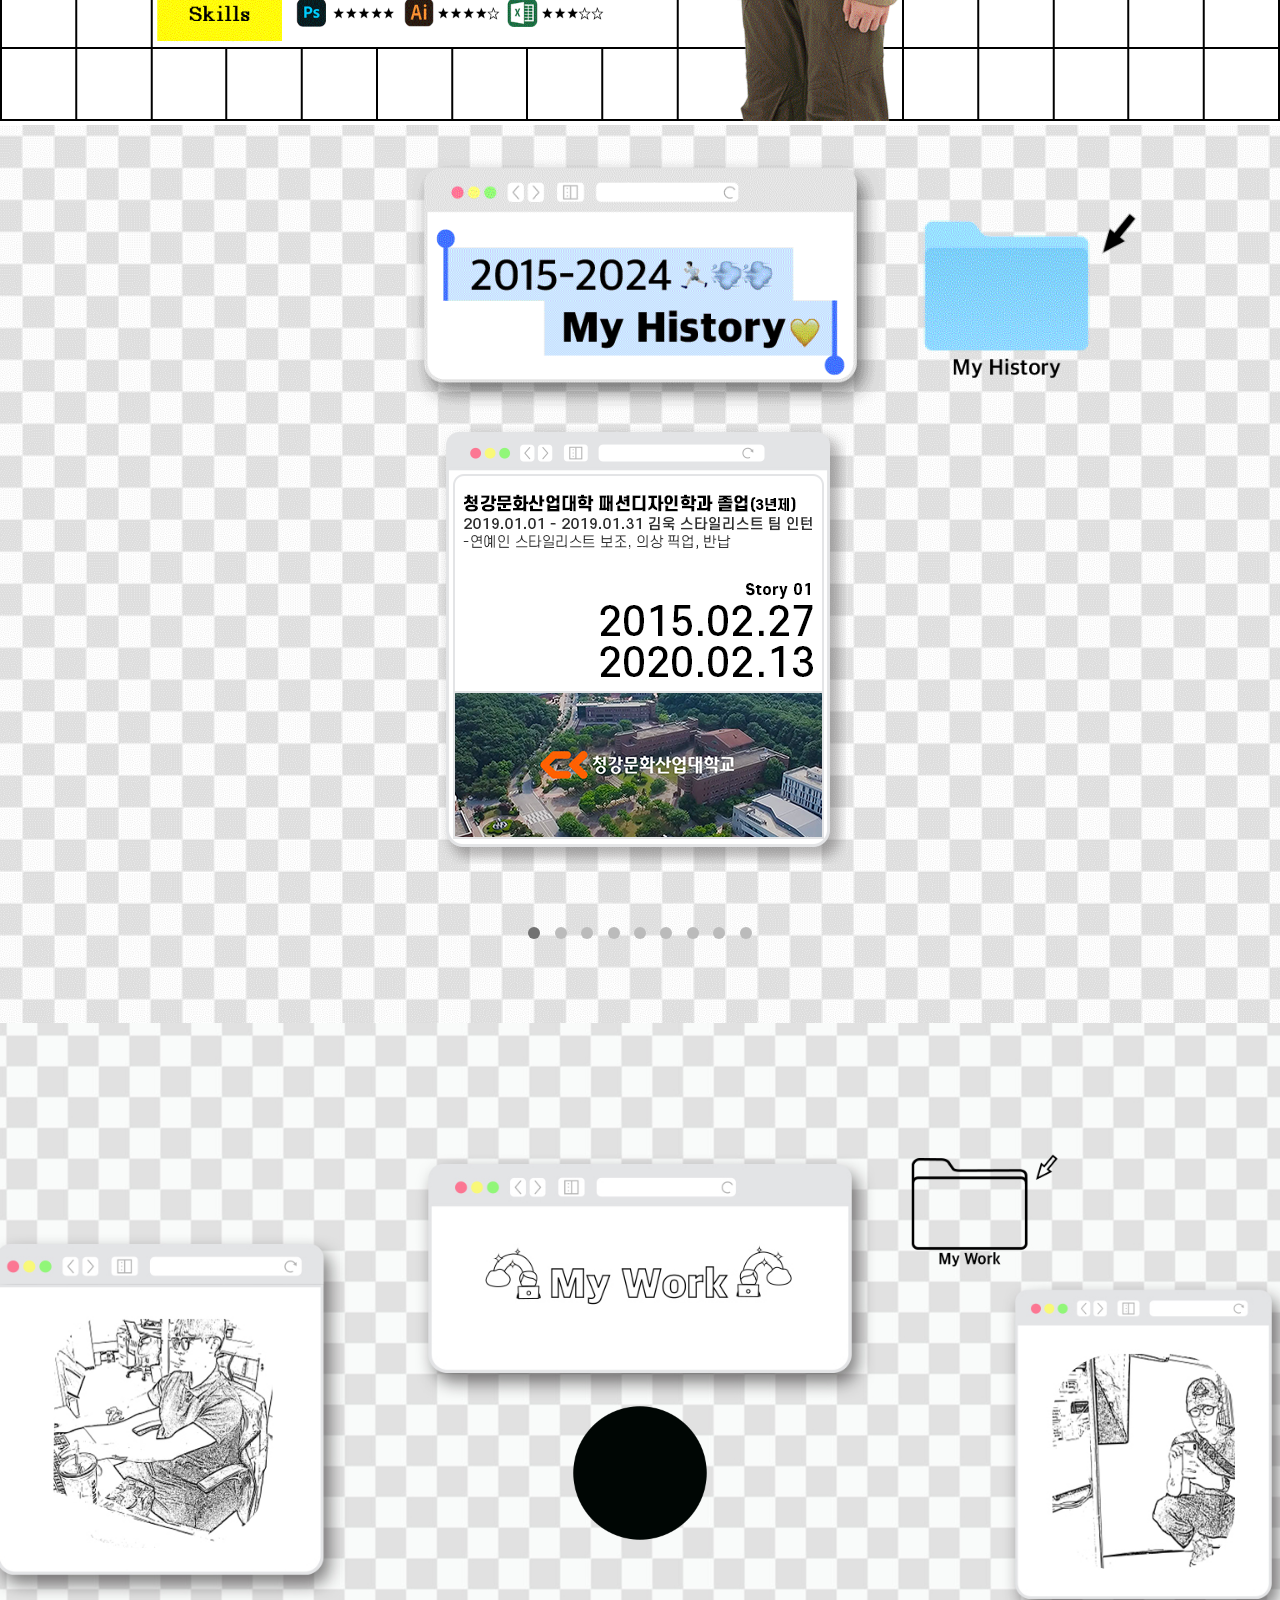
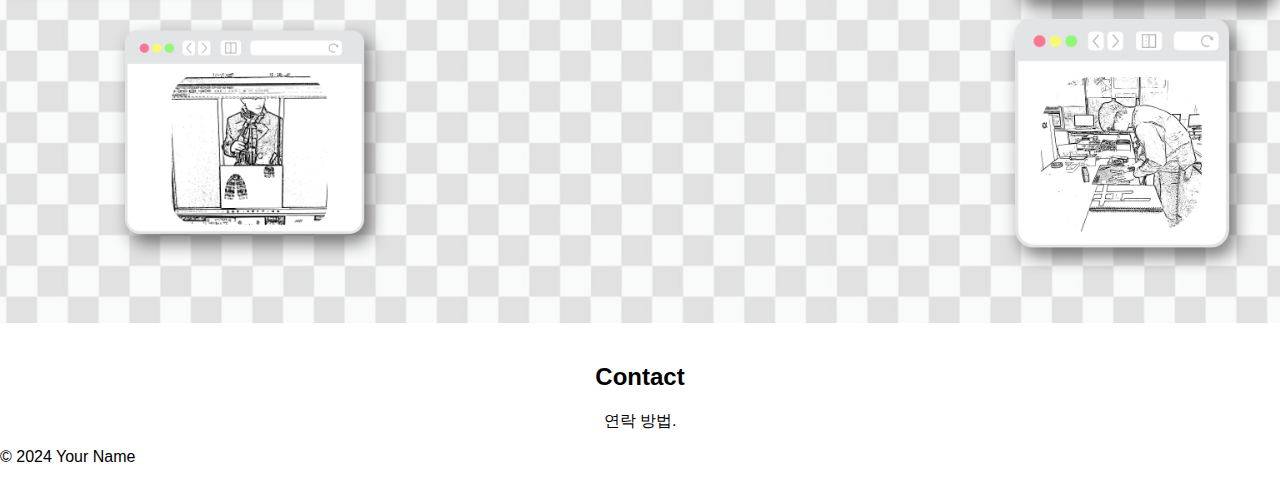
==== commit 88c414e4: "Update index.html" ====
--- a/index.html
+++ b/index.html
@@ -312,9 +312,6 @@
     <script src="YOON.js"></script> <!-- 추가된 JS 파일 -->
     <script src="equalizer.js"></script> <!-- 추가된 JS 파일 -->
 
-   <audio id="background-music" src="music/SomethingAboutUs-DaftPunk.mp3"></audio>
-<img id="play-pause-button" src="image/play_image.jpg" alt="Play/Pause Button" style="cursor: pointer;">
-
 <script>
     const audio = document.getElementById('background-music');
     const playPauseButton = document.getElementById('play-pause-button');
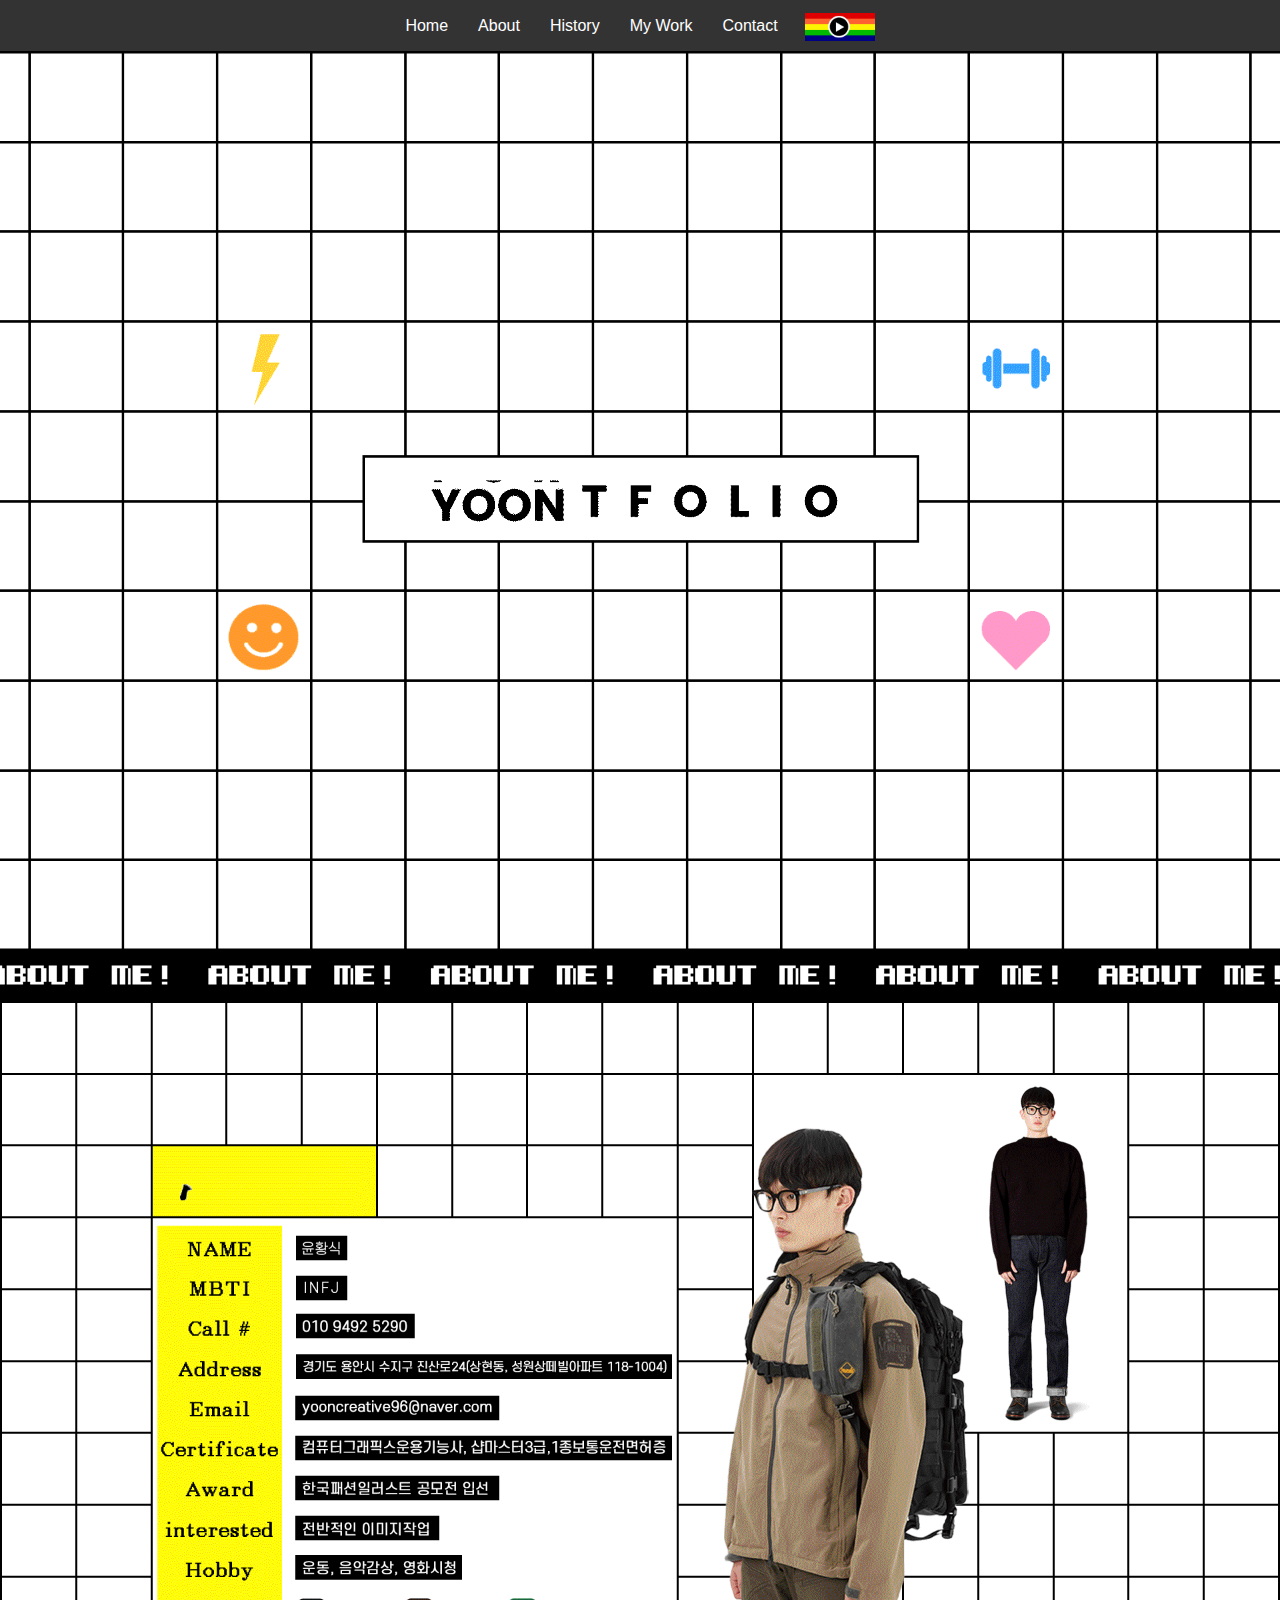
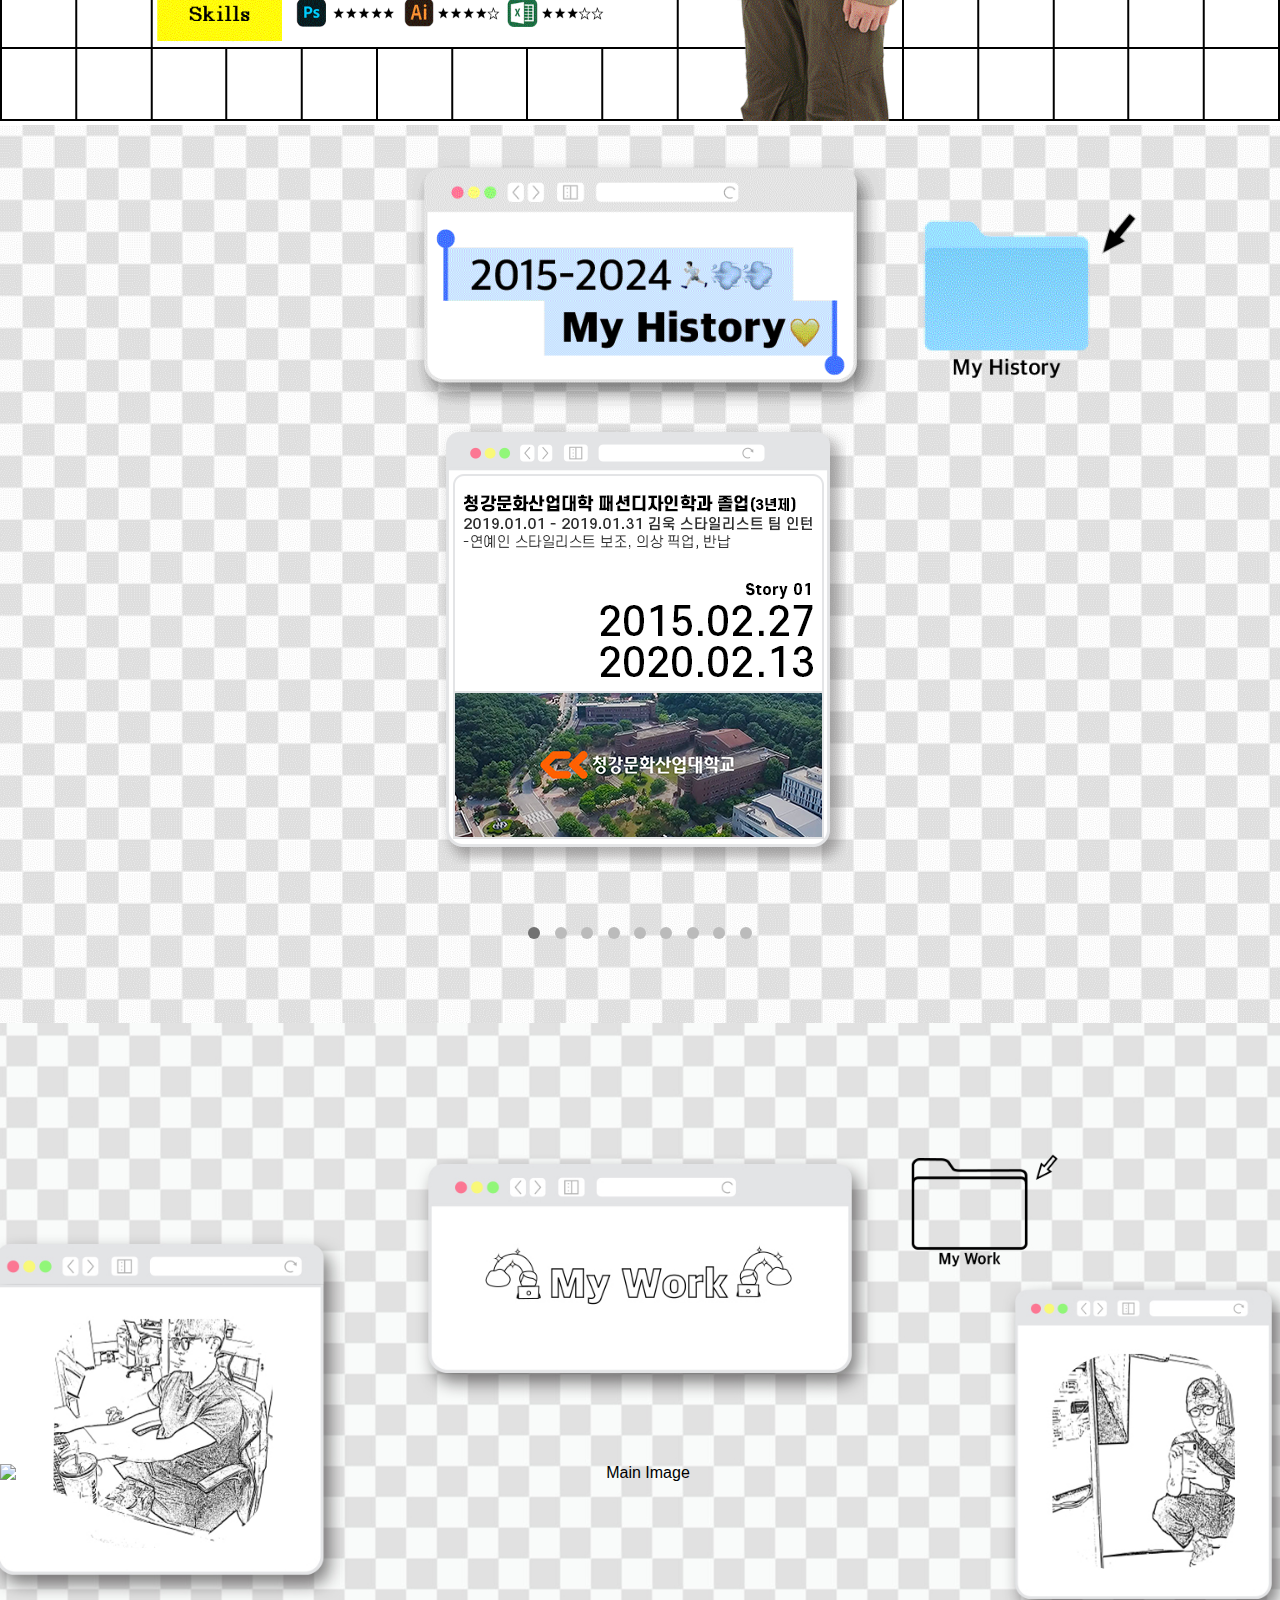
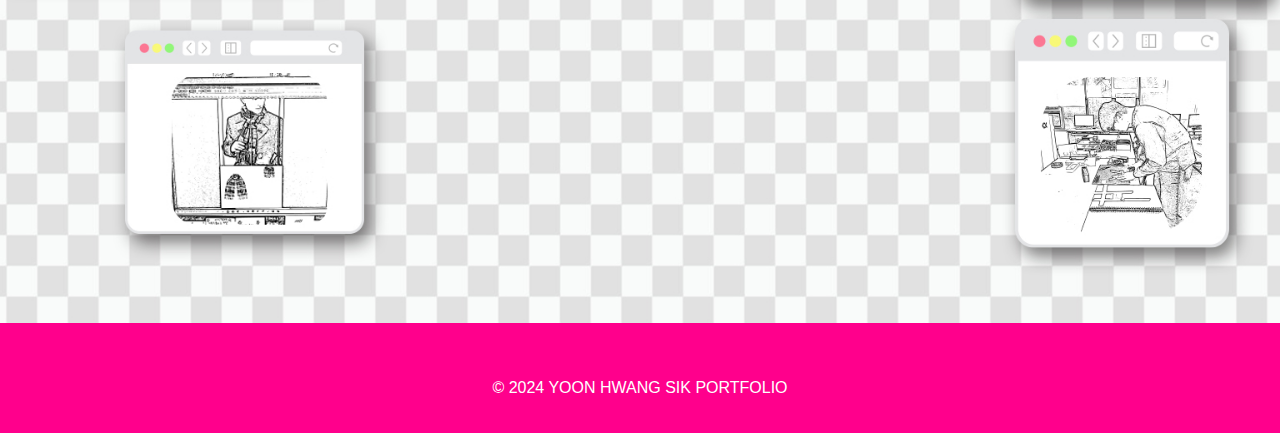
==== commit 61834c2f: "Update index.html" ====
--- a/index.html
+++ b/index.html
@@ -268,16 +268,16 @@
         <div class="main-background" id="backgroundTwo" style="position: absolute; top: 0; left: 0; right: 0; bottom: 0; z-index: -2; background-image: url('image/My-Work버튼-뒷배경_바뀐후.jpg'); background-size: cover; background-position: center; opacity: 0;"></div>
 
         <!-- 첫 번째 버튼 -->
-        <img src="image/MyWorkBT.png" alt="Main Image" id="main-image" style="cursor: pointer; width: 100%; height: auto;">
+        <img src="image/MyWorkBT.gif" alt="Main Image" id="main-image" style="cursor: pointer; width: 100%; height: auto;">
 
         <!-- 두 번째 버튼, 처음에는 숨김 -->
-        <img src="image/MyWork2BT.png" alt="Main Image 2" id="main-image-2" style="cursor: pointer; width: 100%; height: auto; display: none;">
+        <img src="image/MyWork2BT.gif" alt="Main Image 2" id="main-image-2" style="cursor: pointer; width: 100%; height: auto; display: none;">
     </div>    
 </section>
 
         
         <div class="my-work-container" style="display: none;">  <!-- 처음에는 숨김 -->
-            <div class="my-work-background" style="position: absolute; top: 0; left: 0; right: 0; bottom: 0; z-index: -1; background-image: url('image/My-Work버튼-뒷배경2.jpg"); background-size: cover; background-position: center;"></div>
+            <div class="my-work-background" style="position: absolute; top: 0; left: 0; right: 0; bottom: 0; z-index: -1; background-image: url('/image/MyWorkbtback.jpg'); background-size: cover; background-position: center;"></div>
             <h2 style="text-align: center;"><!-- My Work 제목을 중앙 정렬 -->
             <div class="my-work-item"><img src="image/6.PNG" alt="Portfolio Image 1"></div>
             <div class="my-work-item"><img src="image/6.PNG" alt="Portfolio Image 2"></div>
@@ -300,18 +300,16 @@
     <script src="overlay.js"></script> <!-- 확대 효과를 위한 추가된 JS 파일 -->
 
 </body>
-    <section id="contact">
-        <h2>Contact</h2>
-        <p>연락 방법.</p>
-    </section>
-    
-    <footer>
-        <p>&copy; 2024 Your Name</p>
-    </footer>
+   
+<footer style="background-color: #ff008c; color: white; font-family: 'Mouldy Cheese', sans-serif; padding: 40px 0 20px; text-align: center;">
+    <p style="margin: 3px 3;">&copy; 2024 YOON HWANG SIK PORTFOLIO</p>
+</footer>
+
 
     <script src="YOON.js"></script> <!-- 추가된 JS 파일 -->
     <script src="equalizer.js"></script> <!-- 추가된 JS 파일 -->
 
+  
 <script>
     const audio = document.getElementById('background-music');
     const playPauseButton = document.getElementById('play-pause-button');
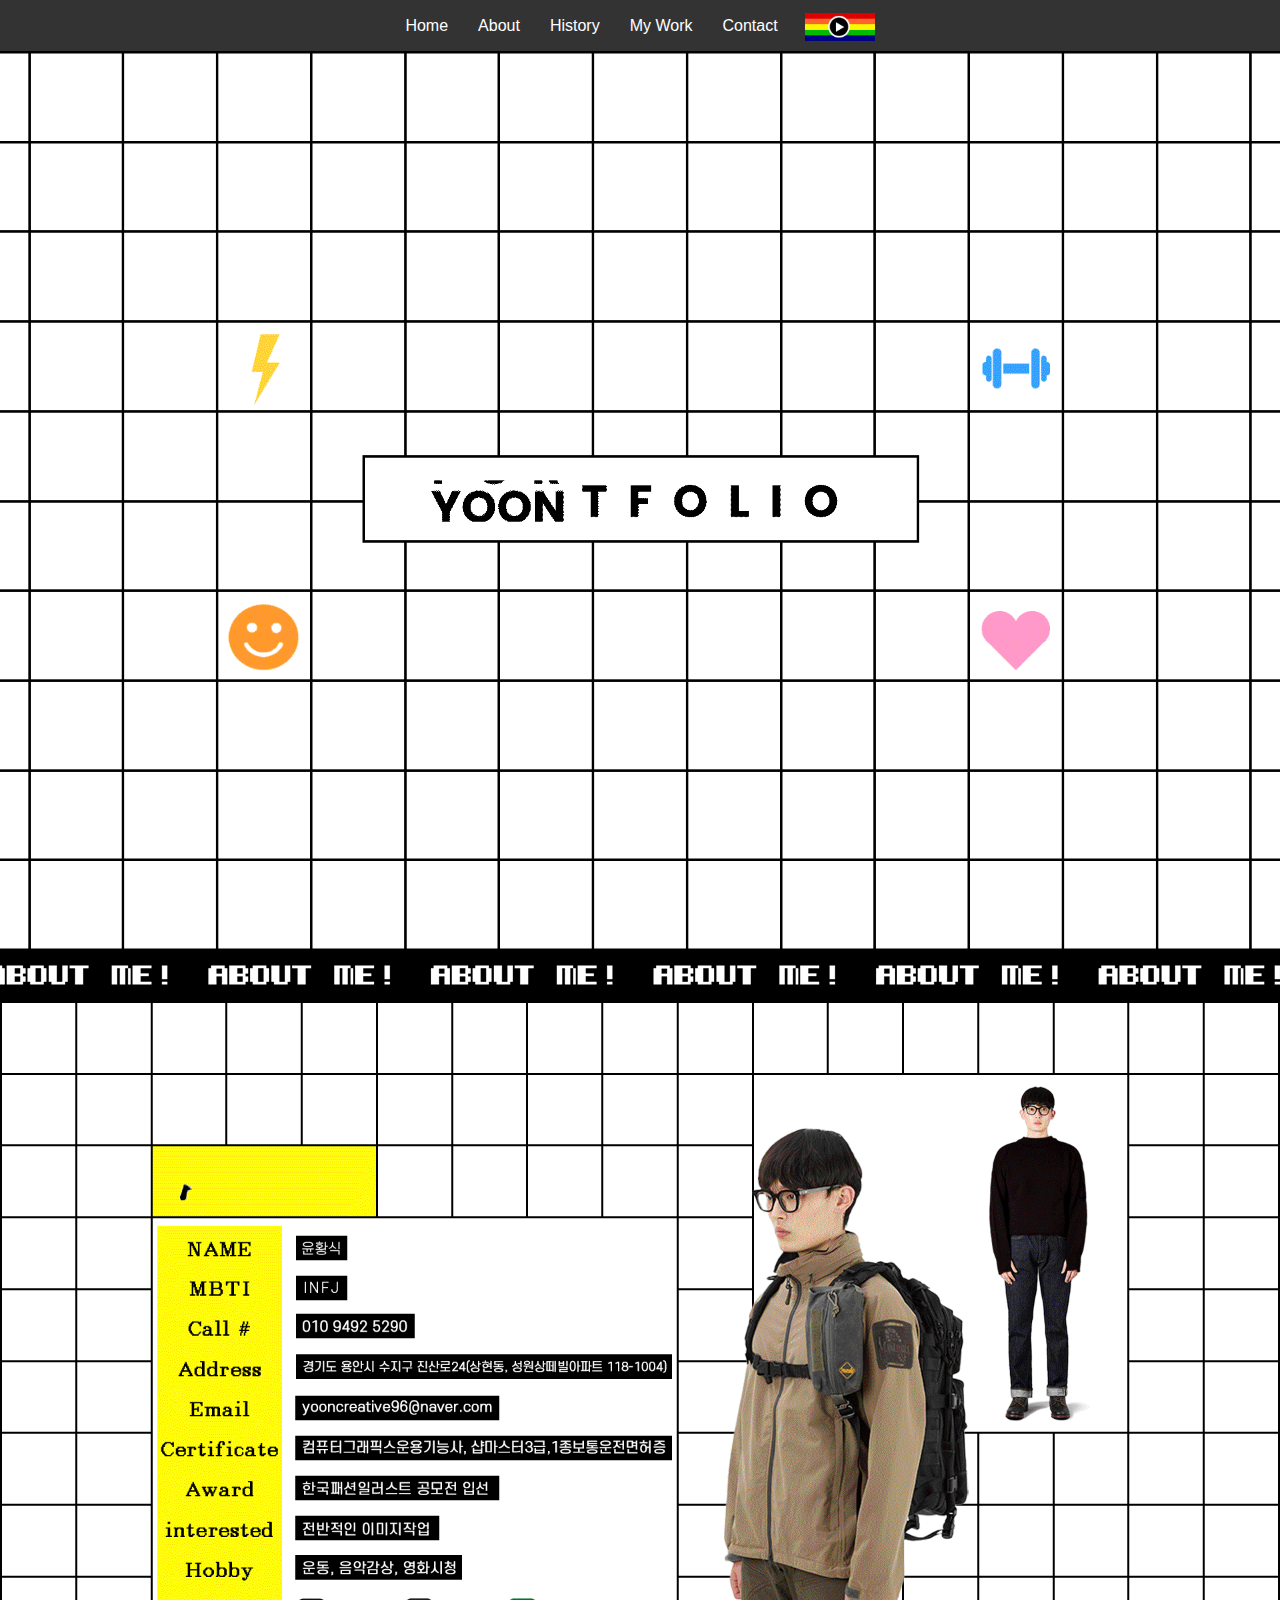
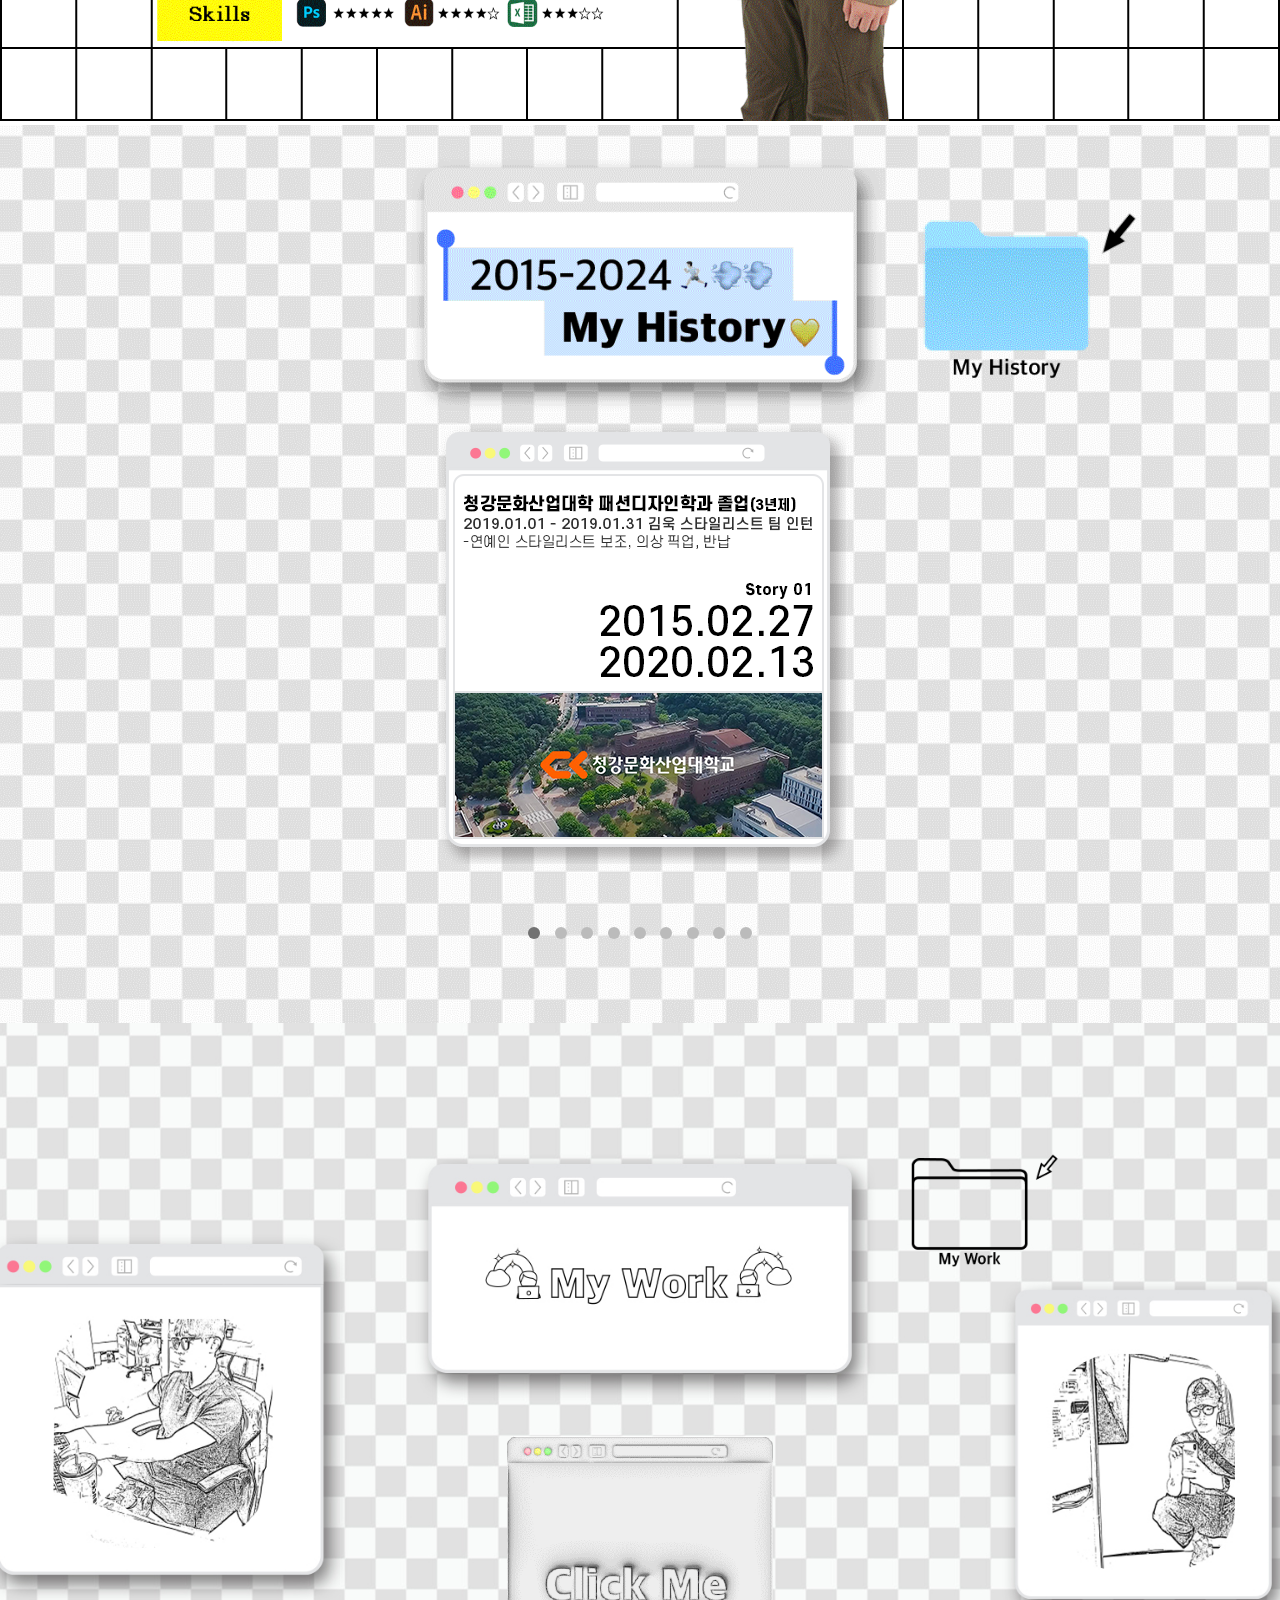
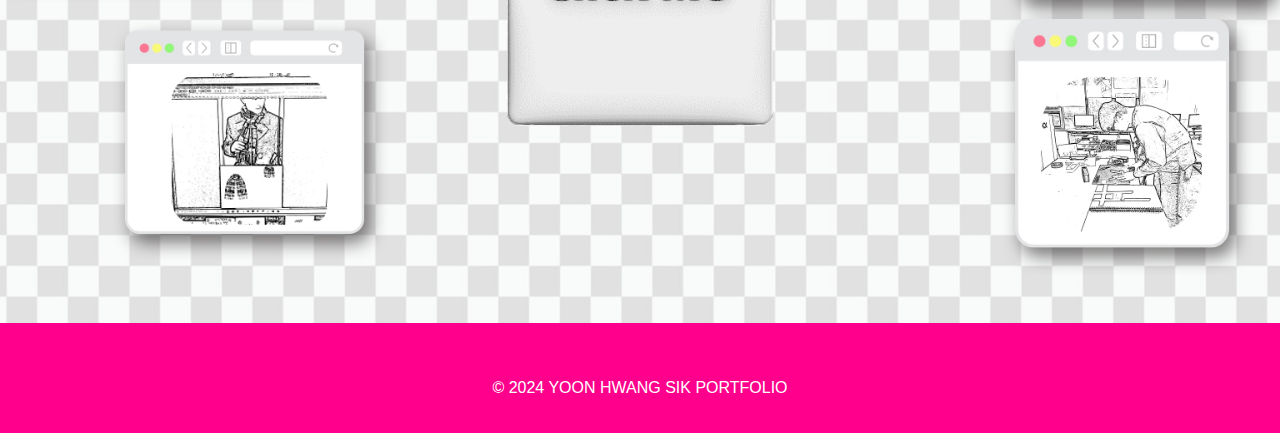
==== commit 958879af: "Update index.html" ====
--- a/index.html
+++ b/index.html
@@ -279,16 +279,19 @@
         <div class="my-work-container" style="display: none;">  <!-- 처음에는 숨김 -->
             <div class="my-work-background" style="position: absolute; top: 0; left: 0; right: 0; bottom: 0; z-index: -1; background-image: url('/image/MyWorkbtback.jpg'); background-size: cover; background-position: center;"></div>
             <h2 style="text-align: center;"><!-- My Work 제목을 중앙 정렬 -->
-            <div class="my-work-item"><img src="image/6.PNG" alt="Portfolio Image 1"></div>
-            <div class="my-work-item"><img src="image/6.PNG" alt="Portfolio Image 2"></div>
-            <div class="my-work-item"><img src="image/6.PNG" alt="Portfolio Image 3"></div>
-            <div class="my-work-item"><img src="image/이집트작업.jpg" alt="Portfolio Image 4"></div>
-            <div class="my-work-item"><img src="image/6.PNG" alt="Portfolio Image 5"></div>
-            <div class="my-work-item"><img src="image/6.PNG" alt="Portfolio Image 6"></div>
-            <div class="my-work-item"><img src="image/이집트작업.jpg" alt="Portfolio Image 7"></div>
-            <div class="my-work-item"><img src="image/이집트작업.jpg" alt="Portfolio Image 8"></div>
-            <div class="my-work-item"><img src="image/이집트작업.jpg" alt="Portfolio Image 9"></div>
-            <div class="my-work-item"><img src="iimage/이집트작업.jpg" alt="Portfolio Image 10"></div>
+            <div class="my-work-item"><img src="image/P1.png" alt="Portfolio Image 1"></div>
+            <div class="my-work-item"><img src="image/P2.png" alt="Portfolio Image 2"></div>
+            <div class="my-work-item"><img src="image/P3.gif" alt="Portfolio Image 3"></div>
+            <div class="my-work-item"><img src="image/P4.png" alt="Portfolio Image 4"></div>
+            <div class="my-work-item"><img src="image/P5.png" alt="Portfolio Image 5"></div>
+            <div class="my-work-item"><img src="image/P6.png" alt="Portfolio Image 6"></div>
+            <div class="my-work-item"><img src="image/P7.png" alt="Portfolio Image 7"></div>
+            <div class="my-work-item"><img src="image/P8.png" alt="Portfolio Image 8"></div>
+            <div class="my-work-item"><img src="image/P9.png" alt="Portfolio Image 9"></div>
+            <div class="my-work-item"><img src="image/P10.gif" alt="Portfolio Image 10"></div>
+            <div class="my-work-item"><img src="image/P11.png" alt="Portfolio Image 9"></div>
+            <div class="my-work-item"><img src="image/P12.png" alt="Portfolio Image 10"></div>
+                
           </div>
     </section>
     <div class="overlay">
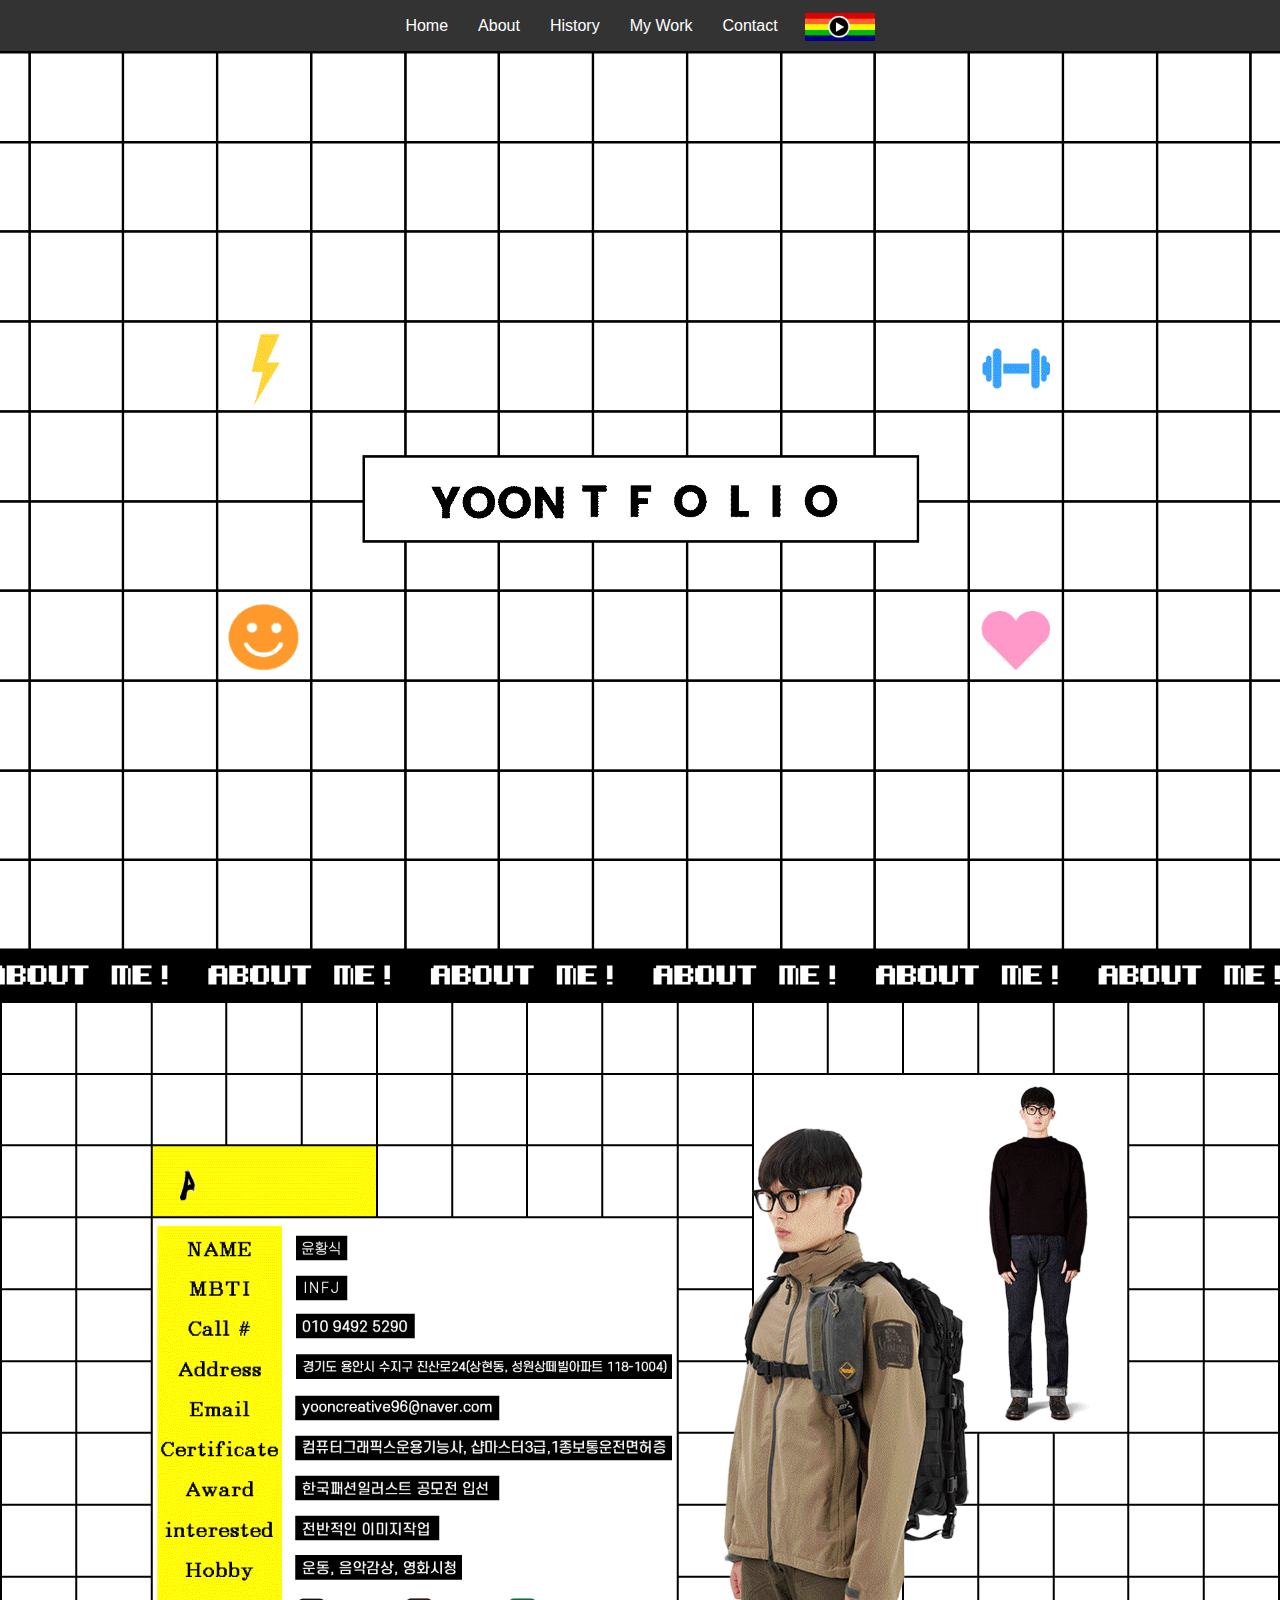
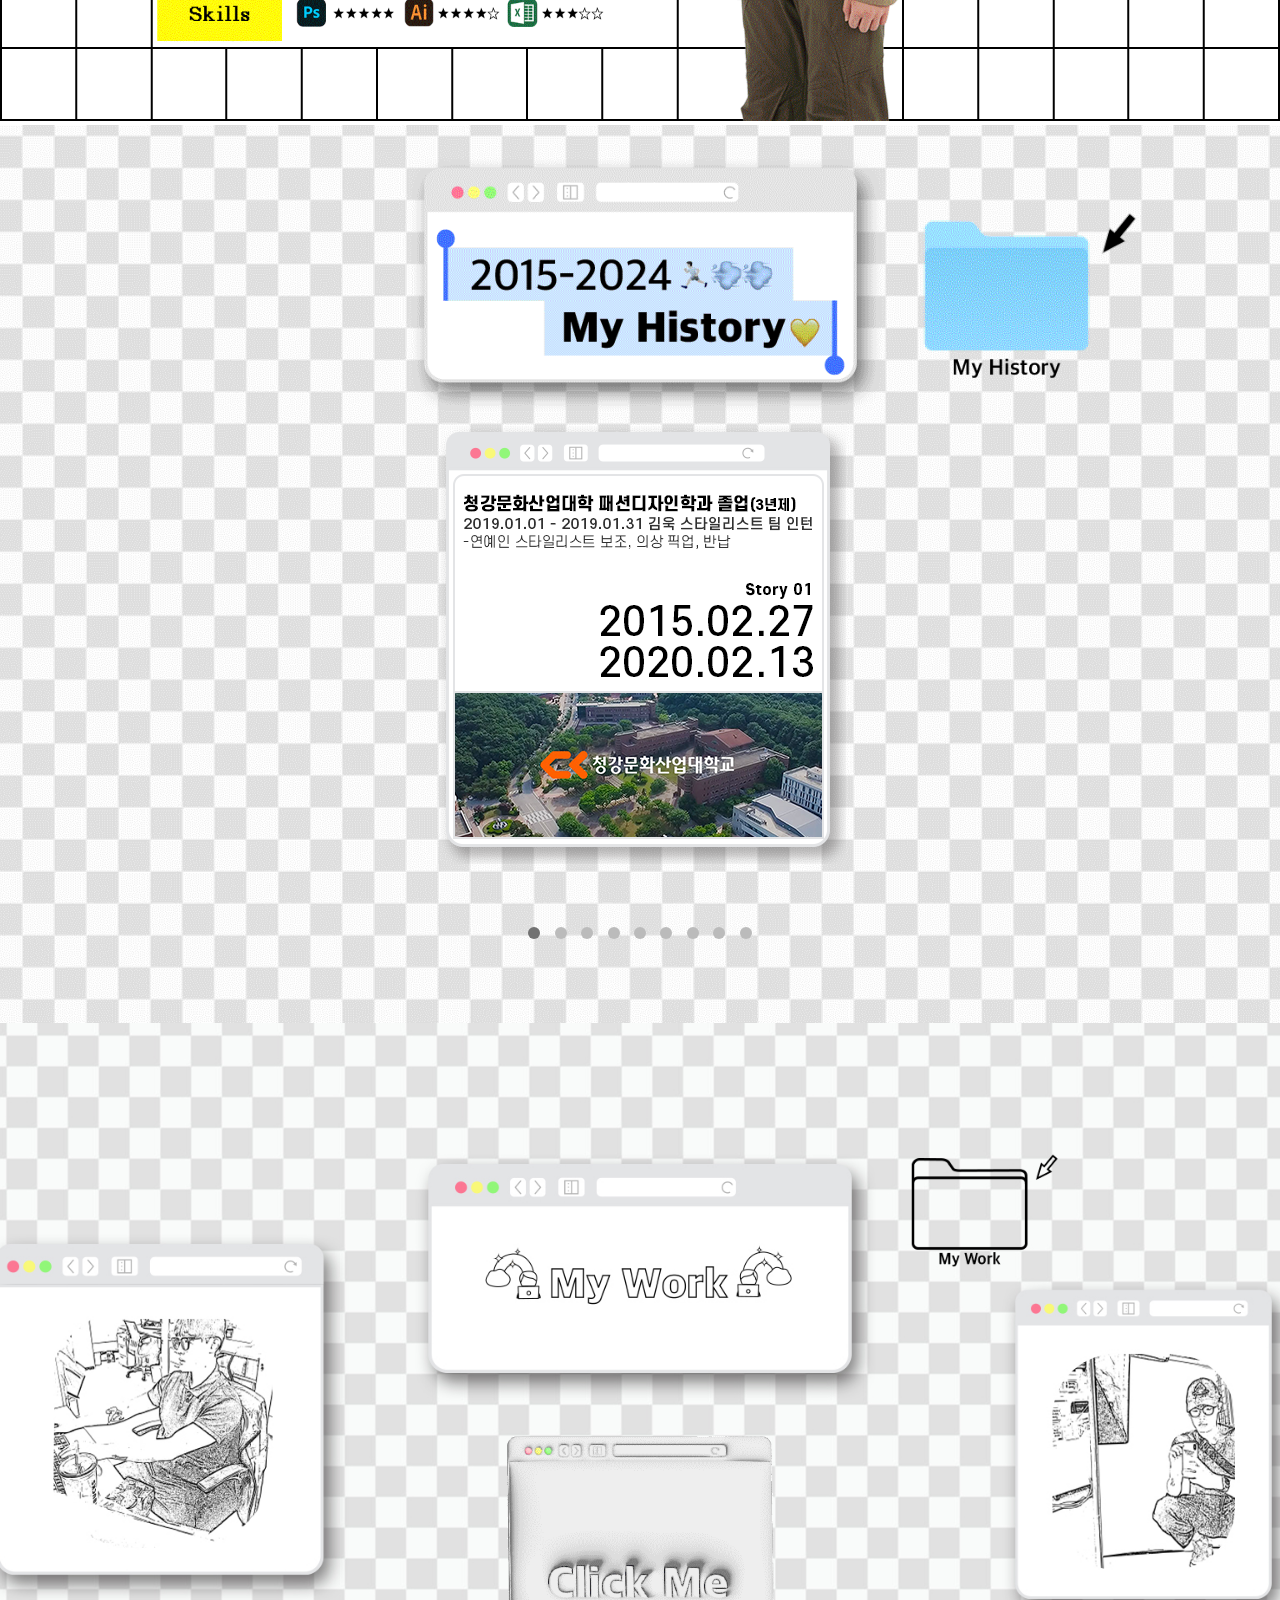
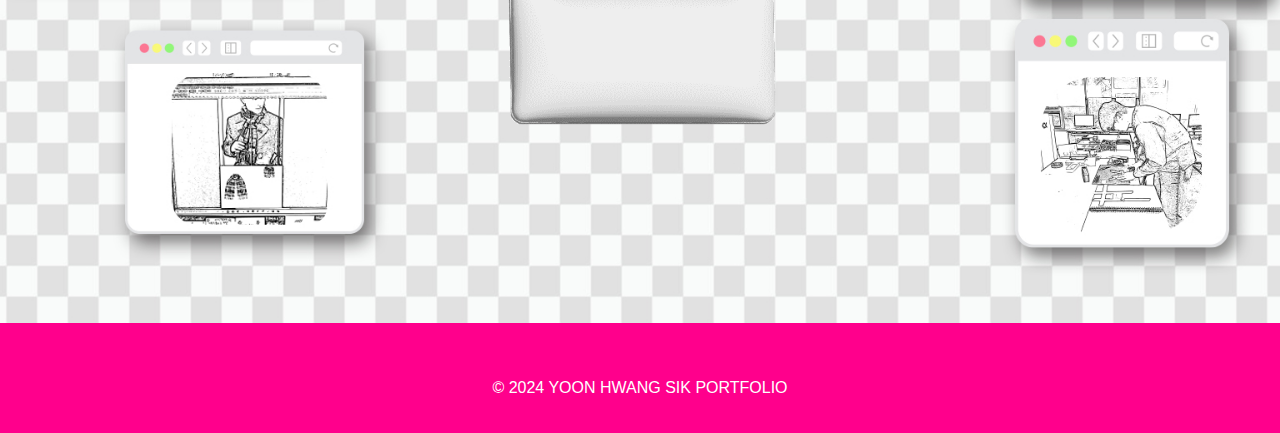
==== commit 65251e31: "Update index.html" ====
--- a/index.html
+++ b/index.html
@@ -279,9 +279,9 @@
         <div class="my-work-container" style="display: none;">  <!-- 처음에는 숨김 -->
             <div class="my-work-background" style="position: absolute; top: 0; left: 0; right: 0; bottom: 0; z-index: -1; background-image: url('/image/MyWorkbtback.jpg'); background-size: cover; background-position: center;"></div>
             <h2 style="text-align: center;"><!-- My Work 제목을 중앙 정렬 -->
-            <div class="my-work-item"><img src="image/P1.png" alt="Portfolio Image 1"></div>
-            <div class="my-work-item"><img src="image/P2.png" alt="Portfolio Image 2"></div>
-            <div class="my-work-item"><img src="image/P3.gif" alt="Portfolio Image 3"></div>
+            <div class="my-work-item first-row"><img src="image/P1.png" alt="Portfolio Image 1"></div>
+            <div class="my-work-item first-row"><img src="image/P2.png" alt="Portfolio Image 2"></div>
+            <div class="my-work-item first-row"><img src="image/P3.gif" alt="Portfolio Image 3"></div>
             <div class="my-work-item"><img src="image/P4.png" alt="Portfolio Image 4"></div>
             <div class="my-work-item"><img src="image/P5.png" alt="Portfolio Image 5"></div>
             <div class="my-work-item"><img src="image/P6.png" alt="Portfolio Image 6"></div>
@@ -289,9 +289,9 @@
             <div class="my-work-item"><img src="image/P8.png" alt="Portfolio Image 8"></div>
             <div class="my-work-item"><img src="image/P9.png" alt="Portfolio Image 9"></div>
             <div class="my-work-item"><img src="image/P10.gif" alt="Portfolio Image 10"></div>
-            <div class="my-work-item"><img src="image/P11.png" alt="Portfolio Image 9"></div>
-            <div class="my-work-item"><img src="image/P12.png" alt="Portfolio Image 10"></div>
-                
+            <div class="my-work-item"><img src="image/P11.png" alt="Portfolio Image 11"></div>
+            <div class="my-work-item"><img src="image/P12.png" alt="Portfolio Image 12"></div>
+
           </div>
     </section>
     <div class="overlay">
--- a/YOON.css
+++ b/YOON.css
@@ -1,319 +1,338 @@
-/* 기본 스타일 */
-body {
-    font-family: Arial, sans-serif;
-    margin: 0;
-    padding: 0;
-    box-sizing: border-box;
-    overflow-x: hidden; /* 수평 스크롤 숨김 */
+    /* 기본 스타일 */
+    body {
+        font-family: Arial, sans-serif;
+        margin: 0;
+        padding: 0;
+        box-sizing: border-box;
+        overflow-x: hidden; /* 수평 스크롤 숨김 */
+    }
+
+    /* 네비게이션 스타일 */
+    nav {
+        background-color: #333;
+        padding: 10px 0;
+        text-align: center;
+    }
+
+    nav ul {
+        list-style: none;
+        margin: 0;
+        padding: 0;
+        display: flex;
+        justify-content: center; /* 중앙 정렬 */
+        align-items: center; /* 텍스트와 이퀄라이저 수직 정렬 */
+    }
+
+    nav li {
+        margin: 0 15px; /* 메뉴 항목 간 간격 */
+        display: flex;
+        align-items: center; /* 메뉴 항목과 이퀄라이저 수직 정렬 */
+    }
+
+    /* 이퀄라이저 클래스 추가 */
+    .equalizer {
+        margin-left: 0; /* 이퀄라이저와 버튼의 위치 조정 */
+    }
+
+    .equalizer:hover #play-pause-button {
+        content: url('image/pause_image.jpg'); /* 마우스 오버 시 pause_image.jpg로 변경 */
+    }
+
+    #play-pause-button {
+        width: 70px; /* 원하는 너비로 설정 */
+        height: auto; /* 비율 유지 */
+        margin-top: 3px; /* 아래로 내리고 싶은 만큼 조정 */
+    }
+
+    nav a {
+        color: #fff;
+        text-decoration: none;
+        font-size: 16px;
+    }
+
+    /* 네비게이션 링크에 호버 효과 추가 */
+    nav a:hover {
+        text-decoration: underline;
+    }
+
+    /* 섹션 스타일 */
+    section {
+        padding: 0; /* 패딩을 0으로 설정하여 여백 없음 */
+        text-align: center;
+    }
+
+    #home {
+        position: relative;
+        height: 100vh;
+        display: flex;
+        align-items: center;
+        justify-content: center;
+    }
+
+    /* 배경 이미지 컨테이너 */
+    .background-container {
+        position: absolute;
+        top: 0;
+        left: 0;
+        width: 100%;
+        height: 100%;
+        overflow: hidden;
+    }
+
+    .background-image {
+        width: 100%;
+        height: 100%;
+        object-fit: cover; /* 배경 이미지를 컨테이너 전체에 맞춤 */
+    }
+
+    .foreground-gif {
+        position: absolute;
+        top: 50%;
+        left: 50%;
+        transform: translate(-50%, -50%);
+        width: 1200px;
+        height: auto;
+    }
+
+    /* 어바웃 모션 */
+    .about-container {
+        position: relative;
+        width: 102%;
+        height: 50px;
+        background-image: url('image/about_line.jpg');
+        background-size: cover;
+        background-position: center;
+        overflow: hidden;
+        margin-left: -1%;
+        margin-right:-1%;
+    }
+
+    #about {
+        padding: 0px 0px 0px;
+    }
+
+    .about-font {
+        position: absolute;
+        top: 10%;
+        left: 0;
+        display: flex;
+        animation: moveLeft 100s linear infinite;
+        opacity: 1;
+        visibility: visible;
+    }
+
+    @keyframes moveLeft {
+        0% {
+            transform: translateX(-100%);
+        }
+        100% {
+            transform: translateX(100%);
+        }
+    }
+
+    /* 히스토리 섹션 스타일 */
+    #history {
+        padding: 0px 0; /* 여백 추가 */
+        text-align: center; /* 텍스트 중앙 정렬 */
+    }
+
+    /* 히스토리 섹션의 배경 이미지 스타일 */
+    .history-container {
+        position: relative;
+        overflow: hidden; /* 자식 요소가 컨테이너를 넘지 않도록 설정 */
+    }
+
+    .history-background {
+        position: absolute;
+        top: 0%;
+        left: 0;
+        width: 100%;
+        height: 104%;
+        z-index: -1; /* 배경을 가장 아래로 설정 */
+    }
+
+    .history-background img {
+        width: 100%;
+        height: 100%;
+        object-fit: cover; /* 이미지 비율 유지 */
+    }
+
+    .scroll-wrapper {
+        position: relative; /* 스크롤 슬라이드가 배경 위에 위치하도록 설정 */
+        z-index: 1; /* 스크롤 슬라이드를 위로 올리기 위해 z-index 설정 */
+        display: flex; /* Flexbox로 슬라이드 배치 */
+        height: 100vh; /* 전체 화면 높이 */
+        width: 900%; /* 7개의 슬라이드를 포함할 만큼의 너비 설정 */
+        transition: transform 0.5s ease; /* 슬라이드 이동 애니메이션 */
+        overflow: hidden; /* 넘치는 콘텐츠 숨기기 */
+    }
+
+    .scroll-slide {
+        flex: 0 0 100vw; /* 각 슬라이드가 100% 너비를 차지하도록 설정 */
+        display: flex; /* Flexbox 사용 */
+        justify-content: center; /* 수평 가운데 정렬 */
+        align-items: center; /* 수직 가운데 정렬 */
+        flex-direction: column; /* 세로 정렬 */
+        padding-top: 130px; /* 슬라이드의 위쪽에 패딩 추가 */
+    }
+
+    /* 페이지네이션 스타일 */
+    .pagination {
+        margin-top: -100px; /* 여백 추가 */
+        text-align: center;
+    }
+
+    .dot {
+        height: 12px; /* 점의 높이 */
+        width: 12px; /* 점의 너비 */
+        margin: 0 5px; /* 점 간의 간격 */
+        background-color: #bbb; /* 기본 색상 */
+        border-radius: 50%; /* 둥글게 만들기 */
+        display: inline-block; /* 인라인 블록으로 표시 */
+        transition: background-color 0.6s ease; /* 색상 전환 효과 */
+    }
+
+    .dot.active {
+        background-color: #717171; /* 활성화된 점의 색상 */
+    }
+
+    #portfolio {
+        margin-top: 100px; /* 필요한 여백 값으로 설정 */
+    }
+
+    #contact {
+        margin-top: 40px; /* 필요한 여백 값으로 설정 */
+    }
+
+    /* Masonry 스타일 */
+    .my-work-container {
+        column-count: 4; /* 열 개수 */
+        column-gap: 20px; /* 열 사이의 간격 */
+        padding: 20px;
+    }
+    .my-work-container.show {
+        opacity: 1; /* 보일 때 */
+    }
+
+    .my-work-item {
+        break-inside: avoid; /* 열에서 이미지를 깨지 않게 함 */
+        margin-bottom: 0; /* 아래 여백을 없앰 */
+        display: flex; /* Flexbox를 사용하여 정렬 */
+        justify-content: center; /* 가운데 정렬 */
+        align-items: center; /* 세로 중앙 정렬 */
+    }
+    .my-work-item:nth-child(1),
+    .my-work-item:nth-child(2),
+    .my-work-item:nth-child(3) {
+        /* 1열의 이미지 높이 조정 */
+        margin-top: -9px; /* 원하는 만큼 위로 조정 */
+    }
+    
+    .my-work-item img {
+        width: 100%; /* 이미지를 컨테이너에 맞게 조정 */
+        max-width: 100%; /* 최대 너비 설정 */
+        height: auto; /* 비율 유지 */
+        cursor: pointer; /* 클릭할 수 있도록 커서 변경 */
+    }
+
+    .my-work-item:hover {
+        transform: scale(1.05); /* 마우스 오버 시 이미지 확대 */
+    }
+
+    /* 오버레이 스타일 */
+    .overlay {
+        display: none; /* 기본적으로 숨김 */
+        position: fixed;
+        top: 0;
+        left: 0;
+        width: 100%;
+        height: 100%;
+        background-color: rgba(0, 0, 0, 0.8); /* 검정 블러 효과 */
+        justify-content: center;
+        align-items: center;
+        z-index: 1000;
+    }
+
+    .overlay img {
+        max-width: 90%;
+        max-height: 90%;
+        box-shadow: 0 4px 8px rgba(0, 0, 0, 0.2);
+    }
+
+    /* 클릭할 메인 이미지 스타일 추가 */
+    #mainImage {
+        position: relative; /* 부모 요소를 상대적으로 위치 */
+        width: 100vw; /* 전체 화면 너비 */
+        height: 100vh; /* 전체 화면 높이 */
+        overflow: hidden; /* 내용이 넘치지 않도록 숨김 */
+    }
+
+    .main-image img {
+        position: absolute; /* 절대 위치 */
+        top: 50%; /* 세로 중앙 정렬 */
+        left: 50%; /* 가로 중앙 정렬 */
+        width: 100%; /* 이미지 너비 100% */
+        height: auto; /* 이미지 비율 유지 */
+        transform: translate(-50%, -50%); /* 이미지 중앙 정렬 */
+        object-fit: cover; /* 비율 유지하며 채우기 */
+    }/* 1열의 모든 이미지에 대한 추가적인 상단 여백 조정 */
+.my-work-container > .my-work-item:nth-child(-n+4) { /* 첫 4개의 항목을 선택 */
+    margin-top: 20px; /* 위로 올리기 (값 조정 가능) */
 }
-
-/* 네비게이션 스타일 */
-nav {
-    background-color: #333;
-    padding: 10px 0;
-    text-align: center;
-}
-
-nav ul {
-    list-style: none;
-    margin: 0;
-    padding: 0;
-    display: flex;
-    justify-content: center; /* 중앙 정렬 */
-    align-items: center; /* 텍스트와 이퀄라이저 수직 정렬 */
-}
-
-nav li {
-    margin: 0 15px; /* 메뉴 항목 간 간격 */
-    display: flex;
-    align-items: center; /* 메뉴 항목과 이퀄라이저 수직 정렬 */
-}
-
-/* 이퀄라이저 클래스 추가 */
-.equalizer {
-    margin-left: 0; /* 이퀄라이저와 버튼의 위치 조정 */
-}
-
-.equalizer:hover #play-pause-button {
-    content: url('image/pause_image.jpg'); /* 마우스 오버 시 pause_image.jpg로 변경 */
-}
-
-#play-pause-button {
-    width: 70px; /* 원하는 너비로 설정 */
-    height: auto; /* 비율 유지 */
-    margin-top: 3px; /* 아래로 내리고 싶은 만큼 조정 */
-}
-
-nav a {
-    color: #fff;
-    text-decoration: none;
-    font-size: 16px;
-}
-
-/* 네비게이션 링크에 호버 효과 추가 */
-nav a:hover {
-    text-decoration: underline;
-}
-
-/* 섹션 스타일 */
-section {
-    padding: 0; /* 패딩을 0으로 설정하여 여백 없음 */
-    text-align: center;
-}
-
-#home {
-    position: relative;
-    height: 100vh;
-    display: flex;
-    align-items: center;
-    justify-content: center;
-}
-
-/* 배경 이미지 컨테이너 */
-.background-container {
-    position: absolute;
-    top: 0;
-    left: 0;
-    width: 100%;
-    height: 100%;
-    overflow: hidden;
-}
-
-.background-image {
-    width: 100%;
-    height: 100%;
-    object-fit: cover; /* 배경 이미지를 컨테이너 전체에 맞춤 */
-}
-
-.foreground-gif {
-    position: absolute;
-    top: 50%;
-    left: 50%;
-    transform: translate(-50%, -50%);
-    width: 1200px;
-    height: auto;
-}
-
-/* 어바웃 모션 */
-.about-container {
-    position: relative;
-    width: 102%;
-    height: 50px;
-    background-image: url('image/about_line.jpg');
-    background-size: cover;
-    background-position: center;
-    overflow: hidden;
-    margin-left: -1%;
-    margin-right:-1%;
-}
-
-#about {
-    padding: 0px 0px 0px;
-}
-
-.about-font {
-    position: absolute;
-    top: 10%;
-    left: 0;
-    display: flex;
-    animation: moveLeft 100s linear infinite;
-    opacity: 1;
-    visibility: visible;
-}
-
-@keyframes moveLeft {
-    0% {
-        transform: translateX(-100%);
-    }
-    100% {
-        transform: translateX(100%);
-    }
-}
-
-/* 히스토리 섹션 스타일 */
-#history {
-    padding: 0px 0; /* 여백 추가 */
-    text-align: center; /* 텍스트 중앙 정렬 */
-}
-
-/* 히스토리 섹션의 배경 이미지 스타일 */
-.history-container {
-    position: relative;
-    overflow: hidden; /* 자식 요소가 컨테이너를 넘지 않도록 설정 */
-}
-
-.history-background {
-    position: absolute;
-    top: 0%;
-    left: 0;
-    width: 100%;
-    height: 104%;
-    z-index: -1; /* 배경을 가장 아래로 설정 */
-}
-
-.history-background img {
-    width: 100%;
-    height: 100%;
-    object-fit: cover; /* 이미지 비율 유지 */
-}
-
-.scroll-wrapper {
-    position: relative; /* 스크롤 슬라이드가 배경 위에 위치하도록 설정 */
-    z-index: 1; /* 스크롤 슬라이드를 위로 올리기 위해 z-index 설정 */
-    display: flex; /* Flexbox로 슬라이드 배치 */
-    height: 100vh; /* 전체 화면 높이 */
-    width: 900%; /* 7개의 슬라이드를 포함할 만큼의 너비 설정 */
-    transition: transform 0.5s ease; /* 슬라이드 이동 애니메이션 */
-    overflow: hidden; /* 넘치는 콘텐츠 숨기기 */
-}
-
-.scroll-slide {
-    flex: 0 0 100vw; /* 각 슬라이드가 100% 너비를 차지하도록 설정 */
-    display: flex; /* Flexbox 사용 */
-    justify-content: center; /* 수평 가운데 정렬 */
-    align-items: center; /* 수직 가운데 정렬 */
-    flex-direction: column; /* 세로 정렬 */
-    padding-top: 130px; /* 슬라이드의 위쪽에 패딩 추가 */
-}
-
-/* 페이지네이션 스타일 */
-.pagination {
-    margin-top: -100px; /* 여백 추가 */
-    text-align: center;
-}
-
-.dot {
-    height: 12px; /* 점의 높이 */
-    width: 12px; /* 점의 너비 */
-    margin: 0 5px; /* 점 간의 간격 */
-    background-color: #bbb; /* 기본 색상 */
-    border-radius: 50%; /* 둥글게 만들기 */
-    display: inline-block; /* 인라인 블록으로 표시 */
-    transition: background-color 0.6s ease; /* 색상 전환 효과 */
-}
-
-.dot.active {
-    background-color: #717171; /* 활성화된 점의 색상 */
-}
-
-#portfolio {
-    margin-top: 100px; /* 필요한 여백 값으로 설정 */
-}
-
-#contact {
-    margin-top: 40px; /* 필요한 여백 값으로 설정 */
-}
-
-/* Masonry 스타일 */
+    .first-row {
+        margin-bottom: 37px !important; /* 1열만 간격 늘리기 */
+    }
 .my-work-container {
     column-count: 4; /* 열 개수 */
-    column-gap: 10px; /* 열 사이의 간격 */
+    column-gap: 20px; /* 열 사이의 간격 */
     padding: 20px;
     opacity: 0; /* 처음에는 숨김 */
     transition: opacity 0.5s ease; /* 부드러운 전환 효과 */
 }
-
-.my-work-container.show {
-    opacity: 1; /* 보일 때 */
+/* 1열의 이미지들의 위치를 조정하기 위해 추가 */
+.my-work-container .my-work-item:nth-child(1),
+.my-work-container .my-work-item:nth-child(2),
+.my-work-container .my-work-item:nth-child(3) {
+    margin-top: -18px; /* 위로 올리기 (값 조정 가능) */
 }
-
-.my-work-item {
-    display: inline-block;
-    width: 100%; /* 각 아이템의 폭 */
-    margin-bottom: 10px;
-    cursor: pointer;
-}
-
-.my-work-item img {
-    width: 100%;
-    height: auto;
-    transition: transform 0.3s ease;
-}
-
-.my-work-item:hover {
-    transform: scale(1.05); /* 마우스 오버 시 이미지 확대 */
-}
-
-/* 오버레이 스타일 */
-.overlay {
-    display: none; /* 기본적으로 숨김 */
-    position: fixed;
-    top: 0;
-    left: 0;
-    width: 100%;
-    height: 100%;
-    background-color: rgba(0, 0, 0, 0.8); /* 검정 블러 효과 */
-    justify-content: center;
-    align-items: center;
-    z-index: 1000;
-}
-
-.overlay img {
-    max-width: 90%;
-    max-height: 90%;
-    box-shadow: 0 4px 8px rgba(0, 0, 0, 0.2);
-}
-
-/* 클릭할 메인 이미지 스타일 추가 */
-#mainImage {
-    position: relative; /* 부모 요소를 상대적으로 위치 */
-    width: 100vw; /* 전체 화면 너비 */
-    height: 100vh; /* 전체 화면 높이 */
-    overflow: hidden; /* 내용이 넘치지 않도록 숨김 */
-}
-
-.main-image img {
-    position: absolute; /* 절대 위치 */
-    top: 50%; /* 세로 중앙 정렬 */
-    left: 50%; /* 가로 중앙 정렬 */
-    width: 100%; /* 이미지 너비 100% */
-    height: auto; /* 이미지 비율 유지 */
-    transform: translate(-50%, -50%); /* 이미지 중앙 정렬 */
-    object-fit: cover; /* 비율 유지하며 채우기 */
-}
-
-.my-work-container {
-    text-align: center; /* My Work 섹션의 내용을 중앙 정렬 */
-    margin-top: 70px; /* 위쪽 여백을 추가하여 아래로 이동 */
-}
-
-.my-work-item {
-    margin: 10px; /* 각 포트폴리오 이미지 사이의 여백 */
-}
-
-.main-image {
-    position: relative;
-    width: 100%;
-    height: 60vh; /* 원하는 높이 설정 */
-}
-
-.main-background {
-    position: absolute;
-    top: 0;
-    left: 0;
-    right: 0;
-    bottom: 0;
-    z-index: -1; 
-    background-image: url('image/My-Work버튼-뒷배경_바뀌기전.jpg'); /* 배경 이미지 */
-    background-size: cover; /* 배경 이미지가 비율에 맞게 확대 */
-    background-position: center; /* 배경 이미지 중앙 정렬 */
-    transition: opacity 0.3s ease-in-out; /* 부드러운 전환 */
-}
-
-.main-background#backgroundTwo {
-    opacity: 0; /* 처음에는 숨김 */
-    transition: opacity 0.3s ease-in-out; /* 부드러운 전환 */
-}
-
-#My-Work {
-    margin-top:80px; /* 원하는 만큼의 여백을 추가, 필요 시 조정 */
-}
-
-/* 배경 높이 조정: 히스토리 섹션을 가리지 않도록 설정 */
-#backgroundOne {
-    height: vh; /* 높이를 적절히 조정 */
-}
-
-#backgroundTwo {
-    height: vh; /* 두 번째 배경의 높이도 일치시킴 */
-}
+    .my-work-item {
+        break-inside: avoid; /* 줄 바꿈 방지 */
+        margin-bottom: 20px; /* 기본 하단 여백 */
+    }
+
+    .main-image {
+        position: relative;
+        width: 100%;
+        height: 60vh; /* 원하는 높이 설정 */
+    }
+
+    .main-background {
+        position: absolute;
+        top: 0;
+        left: 0;
+        right: 0;
+        bottom: 0;
+        z-index: -1; 
+        background-image: url('image/My-Work버튼-뒷배경_바뀌기전.jpg'); /* 배경 이미지 */
+        background-size: cover; /* 배경 이미지가 비율에 맞게 확대 */
+        background-position: center; /* 배경 이미지 중앙 정렬 */
+        transition: opacity 0.3s ease-in-out; /* 부드러운 전환 */
+    }
+
+    .main-background#backgroundTwo {
+        opacity: 0; /* 처음에는 숨김 */
+        transition: opacity 0.3s ease-in-out; /* 부드러운 전환 */
+    }
+
+    #My-Work {
+        margin-top:80px; /* 원하는 만큼의 여백을 추가, 필요 시 조정 */
+    }
+
+    /* 배경 높이 조정: 히스토리 섹션을 가리지 않도록 설정 */
+    #backgroundOne {
+        height: vh; /* 높이를 적절히 조정 */
+    }
+
+    #backgroundTwo {
+        height: vh; /* 두 번째 배경의 높이도 일치시킴 */
+    }
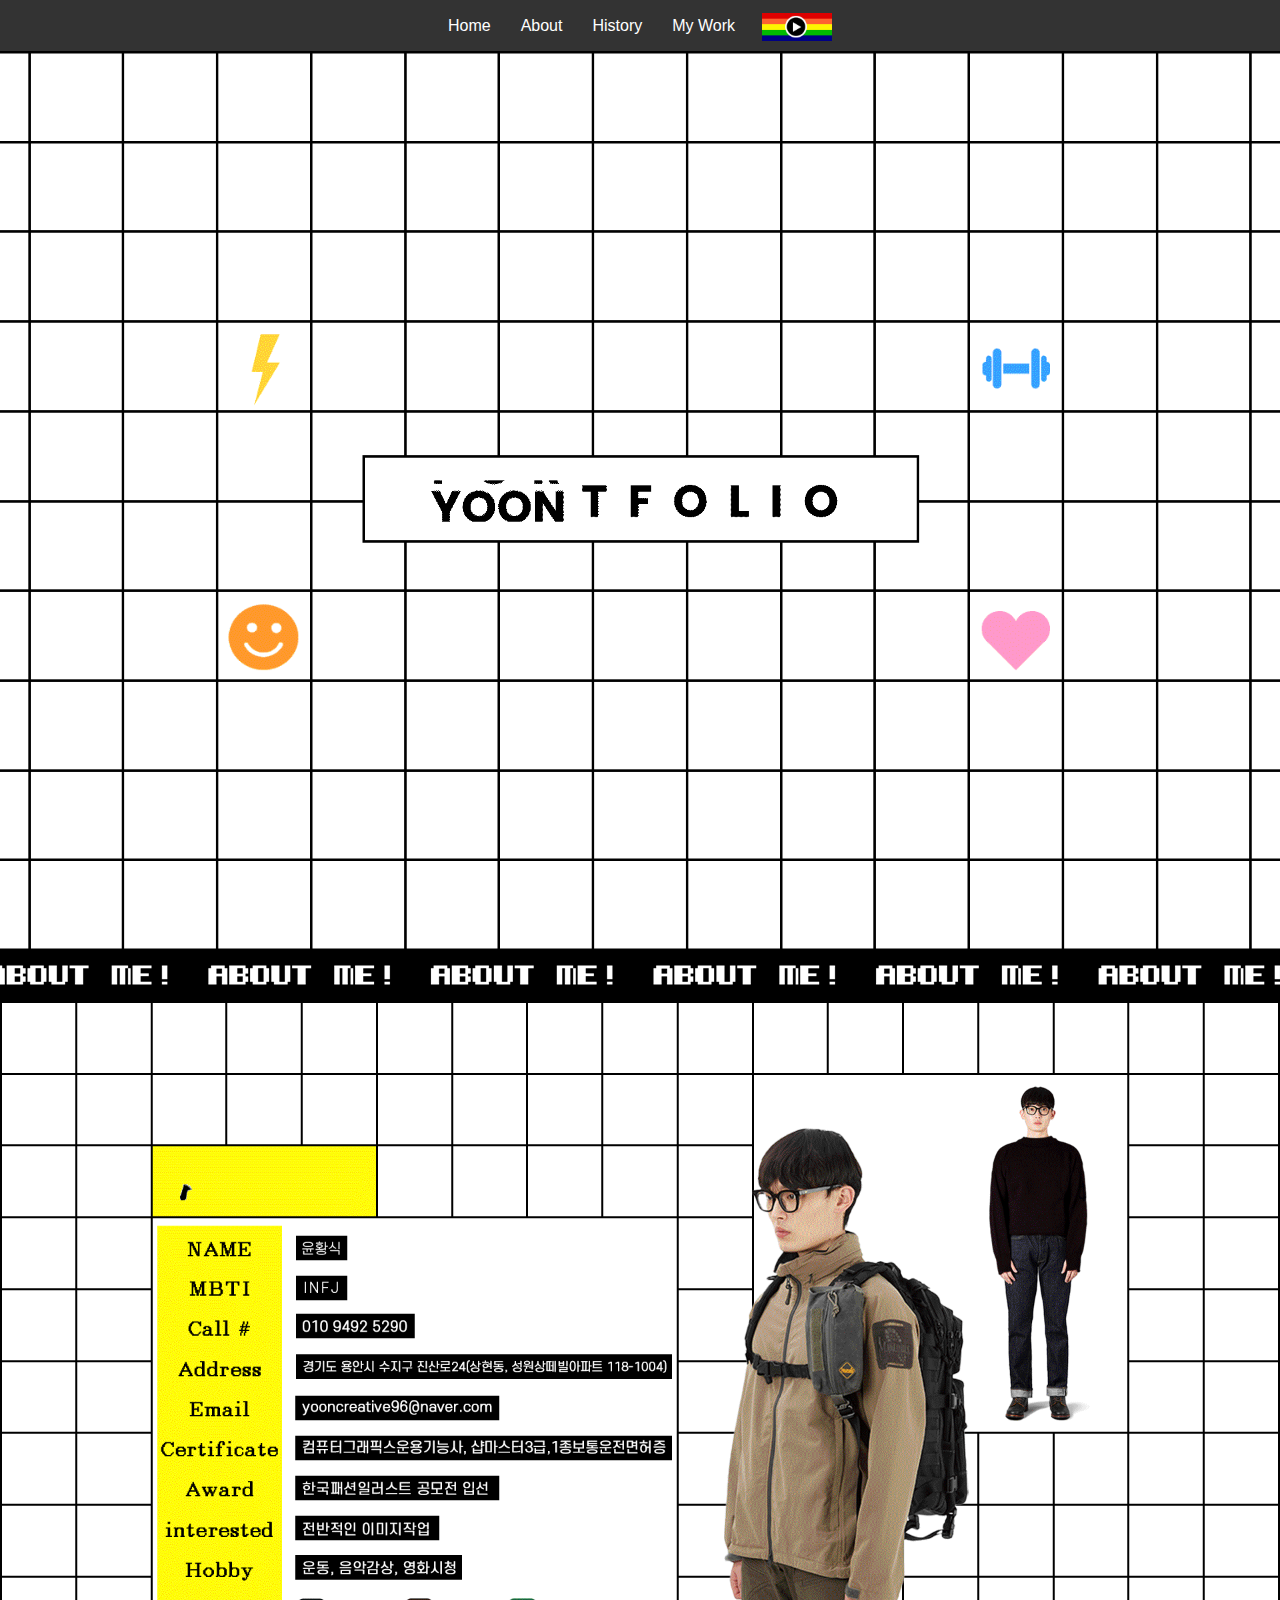
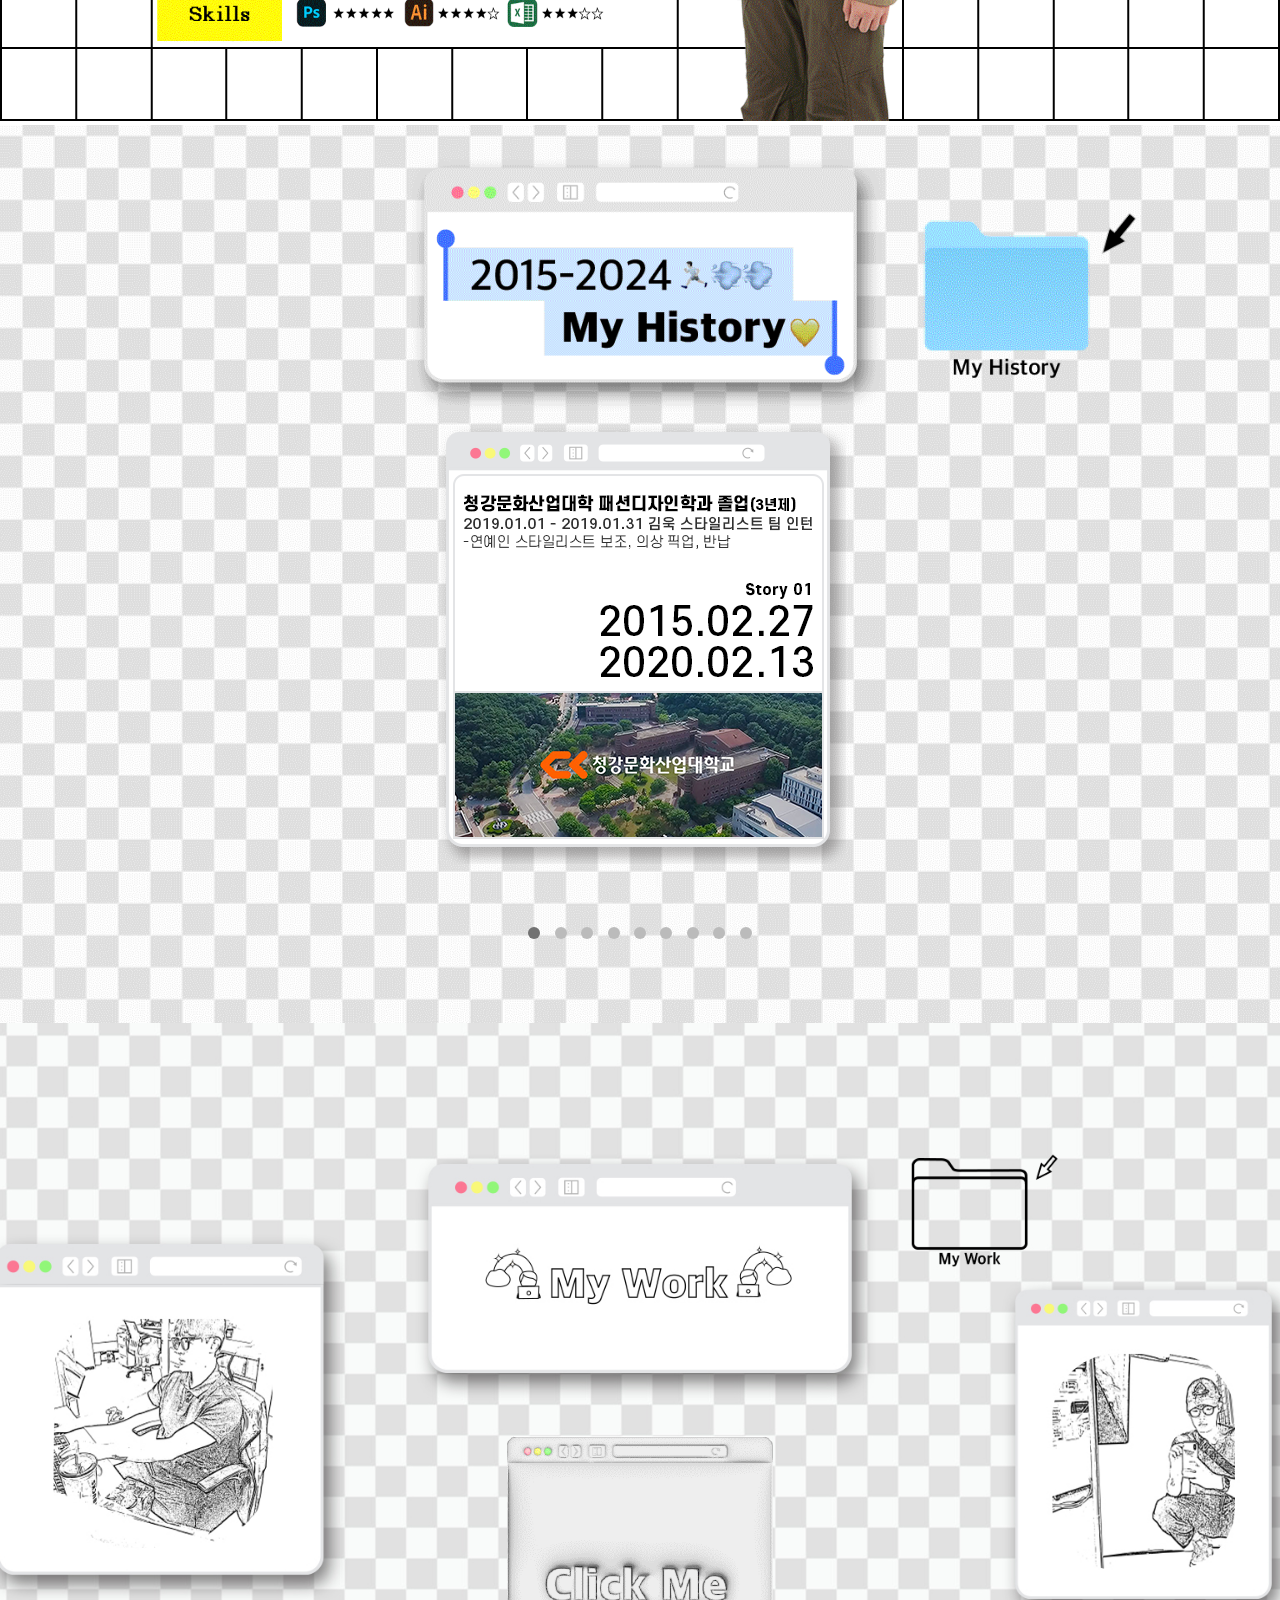
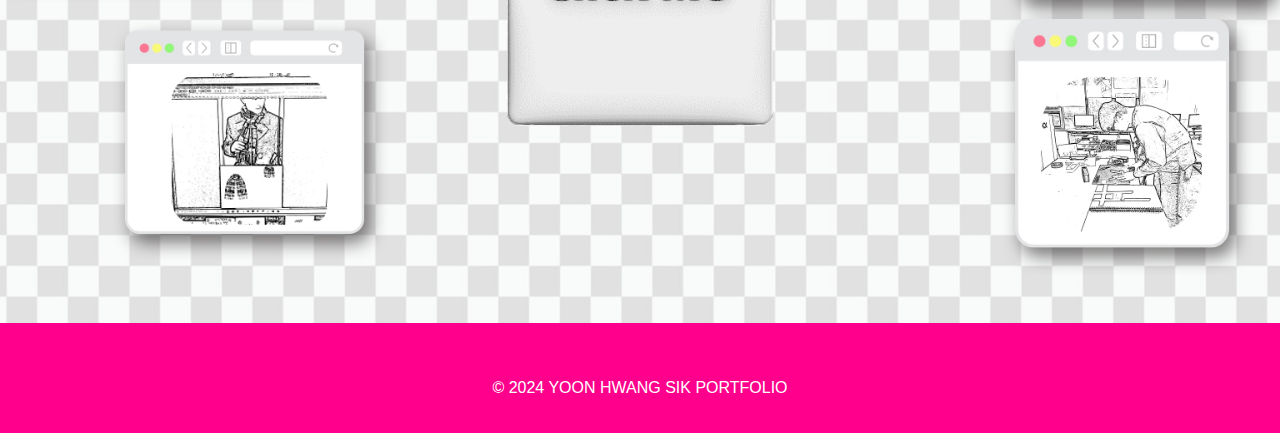
==== commit 6c203903: "Update index.html" ====
--- a/index.html
+++ b/index.html
@@ -170,7 +170,6 @@
             <li><a href="#about">About</a></li>
             <li><a href="#history">History</a></li>
             <li><a href="#My-Work">My Work</a></li>
-            <li><a href="#contact">Contact</a></li>
             <li class="equalizer">
                 <canvas id="audio-visualizer" width="2" height="5"></canvas>
                 <img id="play-pause-button" src="image/play_image.jpg" style="cursor: pointer; margin-left: 10px;">
